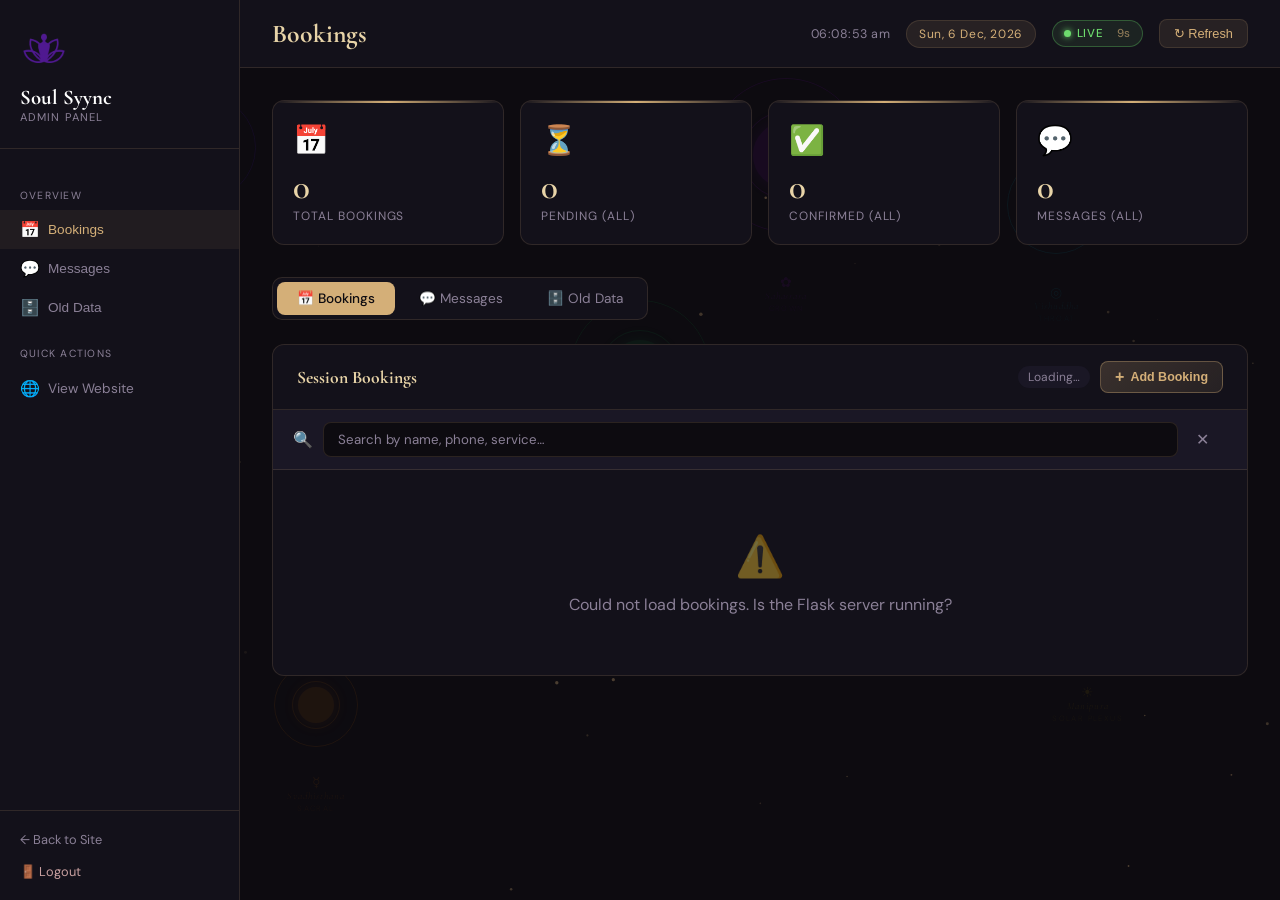
==== admin.html @ c66de0f2 "feat: Add manual booking entry for captured Razorpay payments not saved to DB" ====
<!DOCTYPE html>
<html lang="en">
<head>
<meta charset="UTF-8"/>
<meta name="viewport" content="width=device-width, initial-scale=1.0"/>
<title>Soul Syync · Admin Dashboard</title>
<link rel="preconnect" href="https://fonts.googleapis.com"/>
<link href="https://fonts.googleapis.com/css2?family=Cormorant+Garamond:ital,wght@0,300;0,600;1,400&family=DM+Sans:wght@300;400;500&display=swap" rel="stylesheet"/>
<style>
:root {
  --bg: #0d0b10;
  --surface: #13111a;
  --surface2: #1a1725;
  --border: rgba(212,175,120,0.15);
  --gold: #d4af78;
  --gold-light: #e8d4a8;
  --rose: #c9a0a0;
  --sage: #8faa9c;
  --text: #f0ece6;
  --text-muted: #8b8097;
  --pending: #e8c77a;
  --confirmed: #8faa9c;
  --cancelled: #c9a0a0;
  --radius: 12px;
  --font-display: 'Cormorant Garamond', serif;
  --font-body: 'DM Sans', sans-serif;
}
*{margin:0;padding:0;box-sizing:border-box}
body{background:var(--bg);color:var(--text);font-family:var(--font-body);min-height:100vh;display:flex}

/* Sidebar */
.sidebar{width:240px;background:var(--surface);border-right:1px solid var(--border);display:flex;flex-direction:column;flex-shrink:0}
.sidebar-logo{padding:24px 20px;border-bottom:1px solid var(--border)}
.sidebar-logo .logo-img{height:48px;width:auto;object-fit:contain}
.sidebar-logo h2{font-family:var(--font-display);font-size:1.3rem;color:#ffffff;margin-top:8px}
.sidebar-logo p{font-size:.7rem;color:var(--text-muted);letter-spacing:.1em;text-transform:uppercase}
.sidebar-nav{flex:1;padding:20px 0}
.nav-section{padding:8px 20px;font-size:.65rem;letter-spacing:.12em;text-transform:uppercase;color:var(--text-muted);margin-top:12px}
.nav-item{display:flex;align-items:center;gap:10px;padding:10px 20px;color:var(--text-muted);text-decoration:none;font-size:.85rem;transition:.2s;cursor:pointer;border:none;background:none;width:100%;text-align:left}
.nav-item:hover,.nav-item.active{color:var(--gold);background:rgba(212,175,120,.07)}
.nav-item .icon{width:18px;text-align:center;font-size:1rem}
.sidebar-footer{padding:20px;border-top:1px solid var(--border)}
.sidebar-footer a{color:var(--text-muted);text-decoration:none;font-size:.8rem;display:flex;align-items:center;gap:8px}
.sidebar-footer a:hover{color:var(--gold)}

/* Main */
.main{flex:1;display:flex;flex-direction:column;overflow:hidden}
.topbar{padding:18px 32px;border-bottom:1px solid var(--border);display:flex;align-items:center;justify-content:space-between;background:var(--surface)}
.topbar h1{font-family:var(--font-display);font-size:1.6rem;color:var(--gold-light)}
.topbar-meta{display:flex;align-items:center;gap:16px}
.topbar-badge{background:rgba(212,175,120,.1);border:1px solid var(--border);color:var(--gold);padding:5px 12px;border-radius:20px;font-size:.75rem;letter-spacing:.05em}
.refresh-btn{background:rgba(212,175,120,.1);border:1px solid var(--border);color:var(--gold);padding:6px 14px;border-radius:8px;cursor:pointer;font-size:.8rem;transition:.2s}
.refresh-btn:hover{background:rgba(212,175,120,.2)}

/* Live indicator */
.live-badge{display:inline-flex;align-items:center;gap:6px;background:rgba(143,255,143,0.08);border:1px solid rgba(100,220,100,0.3);color:#6ddb6d;padding:5px 11px;border-radius:20px;font-size:.72rem;letter-spacing:.06em;font-weight:500}
.live-dot{width:7px;height:7px;border-radius:50%;background:#6ddb6d;box-shadow:0 0 6px #6ddb6d;animation:livePulse 1.2s ease-in-out infinite}
@keyframes livePulse{0%,100%{opacity:1;transform:scale(1)}50%{opacity:0.4;transform:scale(0.7)}}
.live-clock{font-size:.78rem;color:var(--text-muted);font-variant-numeric:tabular-nums;letter-spacing:.04em}
.countdown-ring{font-size:.72rem;color:rgba(212,175,120,0.6);letter-spacing:.03em}

/* Tab badge */
.tab-badge{display:inline-flex;align-items:center;justify-content:center;min-width:18px;height:18px;border-radius:9px;background:#e05555;color:#fff;font-size:.62rem;font-weight:700;padding:0 5px;margin-left:5px;vertical-align:middle;line-height:1;animation:badgePop .25s ease}
@keyframes badgePop{0%{transform:scale(0)}100%{transform:scale(1)}}

/* Search bar */
.search-bar-wrap{padding:12px 20px;border-bottom:1px solid var(--border);display:flex;align-items:center;gap:10px;background:var(--surface2)}
.search-bar-wrap input{flex:1;background:var(--bg);border:1px solid var(--border);color:var(--text);padding:8px 14px;border-radius:8px;font-size:.83rem;font-family:var(--font-body);outline:none;transition:.2s}
.search-bar-wrap input:focus{border-color:rgba(212,175,120,.4);background:var(--surface)}
.search-bar-wrap input::placeholder{color:var(--text-muted)}
.search-bar-wrap .search-clear{background:none;border:none;color:var(--text-muted);cursor:pointer;font-size:1rem;padding:4px 8px;border-radius:6px;transition:.2s}
.search-bar-wrap .search-clear:hover{color:var(--gold)}
.search-count{font-size:.75rem;color:var(--text-muted);white-space:nowrap}

/* Update flash */
@keyframes rowFlash{0%{background:rgba(212,175,120,0.12)}100%{background:transparent}}
.row-new{animation:rowFlash 1.5s ease}

.content{flex:1;overflow-y:auto;padding:32px}

/* Stats */
.stats-row{display:grid;grid-template-columns:repeat(4,1fr);gap:16px;margin-bottom:32px}
.stat-card{background:var(--surface);border:1px solid var(--border);border-radius:var(--radius);padding:20px;position:relative;overflow:hidden}
.stat-card::before{content:'';position:absolute;top:0;left:0;right:0;height:2px;background:linear-gradient(90deg,transparent,var(--gold),transparent)}
.stat-icon{font-size:1.8rem;margin-bottom:10px}
.stat-val{font-family:var(--font-display);font-size:2.2rem;font-weight:600;color:var(--gold-light);line-height:1}
.stat-label{font-size:.75rem;color:var(--text-muted);margin-top:4px;text-transform:uppercase;letter-spacing:.08em}

/* Tabs */
.tab-row{display:flex;gap:4px;margin-bottom:24px;background:var(--surface);border-radius:10px;padding:4px;border:1px solid var(--border);width:fit-content}
.tab-btn{padding:8px 20px;border-radius:8px;border:none;background:none;color:var(--text-muted);cursor:pointer;font-size:.85rem;font-family:var(--font-body);transition:.2s}
.tab-btn.active{background:var(--gold);color:#0d0b10;font-weight:500}

/* Table */
.table-wrap{background:var(--surface);border:1px solid var(--border);border-radius:var(--radius);overflow:hidden}
.table-header{padding:16px 24px;border-bottom:1px solid var(--border);display:flex;align-items:center;justify-content:space-between}
.table-header h3{font-family:var(--font-display);font-size:1.1rem;color:var(--gold-light)}
.table-count{font-size:.75rem;color:var(--text-muted);background:var(--surface2);padding:3px 10px;border-radius:20px}
table{width:100%;border-collapse:collapse}
th{padding:12px 20px;text-align:left;font-size:.7rem;letter-spacing:.1em;text-transform:uppercase;color:var(--text-muted);background:var(--surface2);font-weight:400;border-bottom:1px solid var(--border)}
td{padding:14px 20px;font-size:.82rem;border-bottom:1px solid rgba(212,175,120,.06);vertical-align:middle}
tr:last-child td{border-bottom:none}
tr:hover td{background:rgba(212,175,120,.03)}
.status-badge{display:inline-flex;align-items:center;gap:5px;padding:3px 10px;border-radius:20px;font-size:.72rem;font-weight:500}
.status-badge.pending{background:rgba(232,199,122,.12);color:var(--pending);border:1px solid rgba(232,199,122,.2)}
.status-badge.confirmed{background:rgba(143,170,156,.12);color:var(--confirmed);border:1px solid rgba(143,170,156,.2)}
.status-badge.cancelled{background:rgba(201,160,160,.12);color:var(--cancelled);border:1px solid rgba(201,160,160,.2)}
.status-badge.rescheduled{background:rgba(130,100,255,.12);color:#a080ff;border:1px solid rgba(130,100,255,.25)}
.action-btns{display:flex;gap:6px}
.act-btn{padding:4px 10px;border-radius:6px;border:1px solid var(--border);background:none;color:var(--text-muted);font-size:.72rem;cursor:pointer;transition:.2s}
.act-btn:hover{color:var(--gold);border-color:var(--gold)}
.act-btn.danger:hover{color:var(--rose);border-color:var(--rose)}
.act-btn.confirm:hover{color:var(--sage);border-color:var(--sage)}
.empty-state{padding:60px;text-align:center;color:var(--text-muted)}
.empty-state .empty-icon{font-size:2.5rem;margin-bottom:12px;opacity:.4}
.loading{padding:40px;text-align:center;color:var(--text-muted);font-size:.85rem}
select.status-select{background:var(--surface2);border:1px solid var(--border);color:var(--text);padding:4px 8px;border-radius:6px;font-size:.75rem;cursor:pointer}
.toast-admin{position:fixed;bottom:24px;right:24px;background:var(--surface2);border:1px solid var(--gold);color:var(--gold);padding:12px 20px;border-radius:10px;font-size:.85rem;transform:translateY(60px);opacity:0;transition:.3s;z-index:9999}
.toast-admin.show{transform:translateY(0);opacity:1}
#particles-canvas { position: fixed; inset: 0; z-index: 0; pointer-events: none; opacity: 0.55; }
.sidebar, .main { position: relative; z-index: 1; }
/* Hide mobile nav on desktop */
.mobile-nav { display: none; }
@media(max-width:768px){
  body { flex-direction: column; }

  /* Hide sidebar on mobile */
  .sidebar { display: none; }

  /* Full width main content */
  .main { width: 100%; }

  /* Compact topbar */
  .topbar { padding: 12px 16px; }
  .topbar h1 { font-size: 1.2rem; }
  .topbar-badge { display: none; }

  /* Stats grid: 2 columns */
  .stats-row { grid-template-columns: 1fr 1fr; gap: 10px; margin-bottom: 20px; }
  .stat-card  { padding: 14px 12px; }
  .stat-val   { font-size: 1.5rem; }
  .stat-label { font-size: .65rem; }

  /* Content padding */
  .content { padding: 16px; padding-bottom: 80px; }

  /* Tab row: scrollable */
  .tab-row { overflow-x: auto; white-space: nowrap; gap: 8px; margin-bottom: 16px; padding-bottom: 4px; }
  .tab-btn  { padding: 8px 14px; font-size: .78rem; flex-shrink: 0; }

  /* Tables: horizontal scroll */
  .table-wrap { overflow-x: auto; border-radius: var(--radius); }
  table       { min-width: 600px; font-size: .72rem; }
  th, td      { padding: 8px 10px; }

  /* Table header */
  .table-header { flex-direction: column; align-items: flex-start; gap: 6px; padding: 12px 16px; }
  .table-count  { font-size: .7rem; }

  /* Smaller action buttons */
  .act-btn { padding: 3px 8px; font-size: .65rem; }

  /* Status badges */
  .status-badge { padding: 3px 8px; font-size: .65rem; }

  /* Bottom mobile nav bar */
  .mobile-nav {
    display: flex;
    position: fixed;
    bottom: 0; left: 0; right: 0;
    background: var(--surface);
    border-top: 1px solid var(--border);
    z-index: 1000;
    padding: 8px 0 env(safe-area-inset-bottom, 8px);
  }
  .mobile-nav-item {
    flex: 1; display: flex; flex-direction: column;
    align-items: center; gap: 3px;
    padding: 6px 4px;
    color: var(--text-muted);
    font-size: .6rem; letter-spacing: .05em;
    text-transform: uppercase;
    background: none; border: none;
    cursor: pointer; transition: .2s;
    text-decoration: none;
  }
  .mobile-nav-item .icon { font-size: 1.2rem; }
  .mobile-nav-item.active,
  .mobile-nav-item:hover { color: var(--gold); }

  /* Reduce chakra on mobile */
  .chakra-bg { opacity: 0.5; }
  .ck-1,.ck-2,.ck-3,.ck-4,.ck-5,.ck-6,.ck-7 { transform: scale(0.5); }
}

@media(max-width:400px){
  .stats-row { grid-template-columns: 1fr 1fr; }
  .topbar h1 { font-size: 1rem; }
}


/* ── Chakra Background Animation ── */
.chakra-bg { position:fixed; inset:0; pointer-events:none; z-index:0; overflow:hidden; }
.chakra {
  position: absolute;
  border-radius: 50%;
  display: flex; align-items: center; justify-content: center;
  animation: chakraFloat 18s ease-in-out infinite, chakraSpin 25s linear infinite;
  opacity: 0.07;
  filter: blur(0.5px);
}
.chakra::before, .chakra::after {
  content: '';
  position: absolute;
  border-radius: 50%;
  border: 1px solid currentColor;
  animation: chakraSpin 8s linear infinite reverse;
}
.chakra::before { inset: 15%; }
.chakra::after  { inset: 30%; animation-direction: normal; }
.chakra-inner {
  width: 30%; height: 30%;
  border-radius: 50%;
  background: currentColor;
  box-shadow: 0 0 20px currentColor;
  animation: chakraPulse 3s ease-in-out infinite;
}
/* 7 chakra positions & colors */
.ck-1{width:160px;height:160px;color:#ff3d3d;bottom:5%;left:5%;animation-delay:0s,0s}
.ck-2{width:120px;height:120px;color:#ff8c00;bottom:15%;left:20%;animation-delay:3s,2s}
.ck-3{width:180px;height:180px;color:#ffd700;bottom:25%;right:8%;animation-delay:6s,4s}
.ck-4{width:200px;height:200px;color:#00c853;top:30%;left:50%;transform:translateX(-50%);animation-delay:2s,6s}
.ck-5{width:140px;height:140px;color:#00bcd4;top:15%;right:12%;animation-delay:5s,3s}
.ck-6{width:150px;height:150px;color:#651fff;top:8%;left:10%;animation-delay:1s,8s}
.ck-7{width:220px;height:220px;color:#aa00ff;top:5%;right:30%;animation-delay:4s,1s}
/* Chakra Labels */
.ck-label {
  position: absolute; bottom: -48px; left: 50%;
  transform: translateX(-50%);
  display: flex; flex-direction: column; align-items: center; gap: 1px;
  animation: chakraSpin 25s linear infinite reverse;
  white-space: nowrap;
}
.ck-sym  { font-size:.9rem; color:currentColor; opacity:.9; line-height:1; }
.ck-name { font-family:'Cormorant Garamond',serif; font-size:.62rem; font-style:italic; letter-spacing:.1em; color:currentColor; opacity:.8; }
.ck-sub  { font-size:.48rem; letter-spacing:.18em; text-transform:uppercase; color:currentColor; opacity:.5; }
@keyframes chakraFloat {
  0%,100%{transform:translateY(0) scale(1)}
  33%{transform:translateY(-45px) scale(1.1)}
  66%{transform:translateY(25px) scale(0.95)}
}
@keyframes chakraSpin {
  from{transform:rotate(0deg)}
  to{transform:rotate(360deg)}
}
@keyframes chakraPulse {
  0%,100%{opacity:1;transform:scale(1)}
  50%{opacity:0.5;transform:scale(0.85)}
}
/* override transform for ck-4 since it uses translateX too */
.ck-4 { animation: chakraFloat4 18s ease-in-out infinite, chakraSpin 25s linear infinite; }
@keyframes chakraFloat4 {
  0%,100%{transform:translateX(-50%) translateY(0) scale(1)}
  33%{transform:translateX(-50%) translateY(-45px) scale(1.1)}
  66%{transform:translateX(-50%) translateY(25px) scale(0.95)}
}

</style>
</head>
<body>

<!-- Particle Background -->
<canvas id="particles-canvas"></canvas>

<!-- Chakra Background -->
<div class="chakra-bg">
  <div class="chakra ck-1">
    <div class="chakra-inner"></div>
    <div class="ck-label"><span class="ck-sym">☽</span><span class="ck-name">Muladhara</span><span class="ck-sub">Root</span></div>
  </div>
  <div class="chakra ck-2">
    <div class="chakra-inner"></div>
    <div class="ck-label"><span class="ck-sym">☿</span><span class="ck-name">Svadhisthana</span><span class="ck-sub">Sacral</span></div>
  </div>
  <div class="chakra ck-3">
    <div class="chakra-inner"></div>
    <div class="ck-label"><span class="ck-sym">☀</span><span class="ck-name">Manipura</span><span class="ck-sub">Solar Plexus</span></div>
  </div>
  <div class="chakra ck-4">
    <div class="chakra-inner"></div>
    <div class="ck-label"><span class="ck-sym">✦</span><span class="ck-name">Anahata</span><span class="ck-sub">Heart</span></div>
  </div>
  <div class="chakra ck-5">
    <div class="chakra-inner"></div>
    <div class="ck-label"><span class="ck-sym">◎</span><span class="ck-name">Vishuddha</span><span class="ck-sub">Throat</span></div>
  </div>
  <div class="chakra ck-6">
    <div class="chakra-inner"></div>
    <div class="ck-label"><span class="ck-sym">◉</span><span class="ck-name">Ajna</span><span class="ck-sub">Third Eye</span></div>
  </div>
  <div class="chakra ck-7">
    <div class="chakra-inner"></div>
    <div class="ck-label"><span class="ck-sym">✿</span><span class="ck-name">Sahasrara</span><span class="ck-sub">Crown</span></div>
  </div>
</div>

<!-- Sidebar -->
<aside class="sidebar">
  <div class="sidebar-logo">
    <img src="/logo.png.PNG" alt="Soul Syync Logo" class="logo-img">
    <h2>Soul Syync</h2>
    <p>Admin Panel</p>
  </div>
  <nav class="sidebar-nav">
    <div class="nav-section">Overview</div>
    <button class="nav-item active" onclick="showTab('bookings',this)">
      <span class="icon">📅</span><span>Bookings</span>
    </button>
    <button class="nav-item" onclick="showTab('contacts',this)">
      <span class="icon">💬</span><span>Messages</span>
    </button>
    <button class="nav-item" id="nav-olddata" onclick="showTab('olddata',this)">
      <span class="icon">🗄️</span><span>Old Data</span>
    </button>
    <div class="nav-section">Quick Actions</div>
    <a class="nav-item" href="/" target="_blank">
      <span class="icon">🌐</span><span>View Website</span>
    </a>
  </nav>
  <div class="sidebar-footer">
    <a href="/"><span>← Back to Site</span></a>
    <a href="/logout" style="margin-top:15px; color:var(--rose)"><span>🚪 Logout</span></a>
  </div>
</aside>

<!-- Main -->
<main class="main">
  <div class="topbar">
    <h1 id="pageTitle">Bookings</h1>
    <div class="topbar-meta">
      <span class="live-clock" id="liveClock"></span>
      <span class="topbar-badge" id="topbarDate"></span>
      <span class="live-badge" id="liveBadge"><span class="live-dot"></span> LIVE &nbsp;<span class="countdown-ring" id="countdownLabel">10s</span></span>
      <button class="refresh-btn" id="refreshBtn" onclick="manualRefresh()">↻ Refresh</button>
    </div>
  </div>
  <div class="content">
    <!-- Stats -->
    <div class="stats-row">
      <div class="stat-card">
        <div class="stat-icon">📅</div>
        <div class="stat-val" id="statBookings">–</div>
        <div class="stat-label">Total Bookings</div>
      </div>
      <div class="stat-card">
        <div class="stat-icon">⏳</div>
        <div class="stat-val" id="statPending">–</div>
        <div class="stat-label">Pending (All)</div>
      </div>
      <div class="stat-card">
        <div class="stat-icon">✅</div>
        <div class="stat-val" id="statConfirmed">–</div>
        <div class="stat-label">Confirmed (All)</div>
      </div>
      <div class="stat-card">
        <div class="stat-icon">💬</div>
        <div class="stat-val" id="statContacts">–</div>
        <div class="stat-label">Messages (All)</div>
      </div>
    </div>

    <!-- Tabs -->
    <div class="tab-row">
      <button class="tab-btn active" id="tab-bookings" onclick="showTab('bookings',null)">📅 Bookings<span id="badge-bookings" class="tab-badge" style="display:none"></span></button>
      <button class="tab-btn" id="tab-contacts" onclick="showTab('contacts',null)">💬 Messages<span id="badge-contacts" class="tab-badge" style="display:none"></span></button>
      <button class="tab-btn" id="tab-olddata" onclick="showTab('olddata',null)">🗄️ Old Data</button>
    </div>

    <!-- Bookings Table -->
    <div id="panel-bookings" class="table-wrap">
      <div class="table-header">
        <h3>Session Bookings</h3>
        <div style="display:flex;align-items:center;gap:10px">
          <span class="table-count" id="bookingCount">Loading…</span>
          <button onclick="openAddBookingModal()" style="display:flex;align-items:center;gap:6px;padding:6px 14px;border-radius:8px;border:none;background:linear-gradient(135deg,rgba(212,175,120,0.2),rgba(212,175,120,0.1));color:var(--gold);font-size:.78rem;font-weight:600;cursor:pointer;border:1px solid rgba(212,175,120,0.35);transition:.2s" title="Manually add a confirmed booking">
            <span style="font-size:1rem">+</span> Add Booking
          </button>
        </div>
      </div>
      <!-- Search bar -->
      <div class="search-bar-wrap">
        <span style="font-size:1rem">🔍</span>
        <input type="text" id="bookingSearch" placeholder="Search by name, phone, service…" oninput="filterBookings()">
        <button class="search-clear" onclick="clearSearch()" title="Clear search">✕</button>
        <span class="search-count" id="searchCount"></span>
      </div>
      <div id="bookingsBody"><div class="loading">Loading bookings…</div></div>
    </div>

    <!-- Contacts Table -->
    <div id="panel-contacts" style="display:none">
      <!-- Contact Inquiries Only -->
      <div class="table-wrap">
        <div class="table-header">
          <h3>💬 Contact Inquiries</h3>
          <span class="table-count" id="contactCount">Loading…</span>
        </div>
        <div id="contactsBody"><div class="loading">Loading messages…</div></div>
      </div>
    </div>

    <!-- Old Data Panel -->
    <div id="panel-olddata" style="display:none">

      <!-- Filter Bar -->
      <div style="background:var(--surface);border:1px solid var(--border);border-radius:var(--radius);padding:16px 20px;margin-bottom:20px;display:flex;align-items:center;gap:14px;flex-wrap:wrap">
        <span style="font-size:.8rem;color:var(--text-muted);letter-spacing:.08em;text-transform:uppercase">Filter by Date</span>
        <input type="date" id="oldDataDatePicker"
          style="background:var(--surface2);border:1px solid var(--border);color:var(--text);padding:7px 12px;border-radius:8px;font-size:.85rem;font-family:var(--font-body);outline:none;cursor:pointer"
          onchange="applyOldDataFilter()">
        <button id="btnDailyView" onclick="applyOldDataFilter()"
          style="padding:7px 16px;border-radius:8px;border:none;background:var(--gold);color:#0d0b10;font-size:.82rem;font-weight:600;cursor:pointer;transition:.2s">
          📅 Show Daily Data
        </button>
        <button id="btnShowAll" onclick="clearOldDataFilter()"
          style="padding:7px 16px;border-radius:8px;border:1px solid var(--border);background:none;color:var(--text-muted);font-size:.82rem;cursor:pointer;transition:.2s">
          🗄️ Show All
        </button>
        <span id="oldDataFilterLabel" style="margin-left:auto;font-size:.78rem;color:var(--gold);display:none"></span>
      </div>

      <div class="table-wrap" style="margin-bottom:24px">
        <div class="table-header">
          <h3>🗄️ Past Bookings</h3>
          <span class="table-count" id="oldBookingCount">–</span>
        </div>
        <div id="oldBookingsBody"><div class="loading">Loading past bookings…</div></div>
      </div>
      <div class="table-wrap">
        <div class="table-header">
          <h3>💬 Past Messages</h3>
          <span class="table-count" id="oldContactCount">–</span>
        </div>
        <div id="oldContactsBody"><div class="loading">Loading past messages…</div></div>
      </div>
    </div>
  </div>
</main>

<div class="toast-admin" id="toast"></div>

<!-- WhatsApp Notification Modal -->
<!-- Manual Add Booking Modal -->
<div id="addBookingModal" style="display:none;position:fixed;inset:0;z-index:9999;background:rgba(0,0,0,0.82);backdrop-filter:blur(10px);align-items:center;justify-content:center;padding:16px;overflow-y:auto">
  <div style="background:var(--surface);border:1px solid rgba(212,175,120,0.4);border-radius:16px;width:100%;max-width:560px;overflow:hidden;box-shadow:0 0 60px rgba(212,175,120,0.12);margin:auto">
    <!-- Header -->
    <div style="background:linear-gradient(135deg,rgba(212,175,120,0.15),rgba(212,175,120,0.05));border-bottom:1px solid rgba(212,175,120,0.2);padding:20px 24px;display:flex;align-items:center;justify-content:space-between">
      <div style="display:flex;align-items:center;gap:12px">
        <span style="font-size:1.6rem">📋</span>
        <div>
          <div style="color:var(--gold-light);font-weight:600;font-size:1rem;font-family:var(--font-display)">Manually Add Confirmed Booking</div>
          <div style="color:var(--text-muted);font-size:.74rem;margin-top:2px">Payment captured but booking not saved? Add it here.</div>
        </div>
      </div>
      <button onclick="closeAddBookingModal()" style="background:rgba(255,255,255,0.07);border:1px solid var(--border);color:var(--text-muted);width:32px;height:32px;border-radius:50%;cursor:pointer;font-size:1.1rem;display:flex;align-items:center;justify-content:center">&times;</button>
    </div>
    <!-- Body -->
    <div style="padding:24px;display:flex;flex-direction:column;gap:14px">
      <!-- Payment ID notice -->
      <div style="background:rgba(143,170,156,0.08);border:1px solid rgba(143,170,156,0.25);border-radius:10px;padding:12px 16px;display:flex;align-items:flex-start;gap:10px">
        <span style="font-size:1.1rem;margin-top:1px">💳</span>
        <div style="font-size:.78rem;color:var(--text-muted);line-height:1.6">
          Payment already captured on Razorpay? Fill in the details below and the booking will be saved as <strong style="color:#8faa9c">Confirmed</strong> with the payment ID.
        </div>
      </div>

      <div style="display:grid;grid-template-columns:1fr 1fr;gap:12px">
        <div>
          <label style="font-size:.7rem;color:var(--text-muted);letter-spacing:.07em;text-transform:uppercase;display:block;margin-bottom:5px">👤 Full Name *</label>
          <input id="ab_name" type="text" placeholder="Client name" style="width:100%;background:var(--surface2);border:1px solid var(--border);color:var(--text);padding:9px 12px;border-radius:8px;font-size:.84rem;font-family:var(--font-body);outline:none">
        </div>
        <div>
          <label style="font-size:.7rem;color:var(--text-muted);letter-spacing:.07em;text-transform:uppercase;display:block;margin-bottom:5px">📞 Phone *</label>
          <input id="ab_phone" type="tel" placeholder="10-digit number" style="width:100%;background:var(--surface2);border:1px solid var(--border);color:var(--text);padding:9px 12px;border-radius:8px;font-size:.84rem;font-family:var(--font-body);outline:none">
        </div>
      </div>

      <div>
        <label style="font-size:.7rem;color:var(--text-muted);letter-spacing:.07em;text-transform:uppercase;display:block;margin-bottom:5px">📧 Email *</label>
        <input id="ab_email" type="email" placeholder="client@email.com" style="width:100%;background:var(--surface2);border:1px solid var(--border);color:var(--text);padding:9px 12px;border-radius:8px;font-size:.84rem;font-family:var(--font-body);outline:none">
      </div>

      <div>
        <label style="font-size:.7rem;color:var(--text-muted);letter-spacing:.07em;text-transform:uppercase;display:block;margin-bottom:5px">🌿 Service *</label>
        <select id="ab_service" style="width:100%;background:var(--surface2);border:1px solid var(--border);color:var(--text);padding:9px 12px;border-radius:8px;font-size:.84rem;font-family:var(--font-body);outline:none;cursor:pointer">
          <option value="">Select service…</option>
          <option>Tarot Card Reading</option>
          <option>Reiki Healing</option>
          <option>Counselling Session</option>
          <option>Crystal Healing</option>
          <option>Angel Card Reading</option>
          <option>Chakra Balancing</option>
          <option>Past Life Regression</option>
          <option>Mediumship Reading</option>
          <option>Soul Realignment</option>
        </select>
      </div>

      <div style="display:grid;grid-template-columns:1fr 1fr;gap:12px">
        <div>
          <label style="font-size:.7rem;color:var(--text-muted);letter-spacing:.07em;text-transform:uppercase;display:block;margin-bottom:5px">🗓 Preferred Date *</label>
          <input id="ab_date" type="date" style="width:100%;background:var(--surface2);border:1px solid var(--border);color:var(--text);padding:9px 12px;border-radius:8px;font-size:.84rem;font-family:var(--font-body);outline:none;cursor:pointer">
        </div>
        <div>
          <label style="font-size:.7rem;color:var(--text-muted);letter-spacing:.07em;text-transform:uppercase;display:block;margin-bottom:5px">⏰ Preferred Time *</label>
          <input id="ab_time" type="time" style="width:100%;background:var(--surface2);border:1px solid var(--border);color:var(--text);padding:9px 12px;border-radius:8px;font-size:.84rem;font-family:var(--font-body);outline:none;cursor:pointer">
        </div>
      </div>

      <div style="display:grid;grid-template-columns:1fr 1fr;gap:12px">
        <div>
          <label style="font-size:.7rem;color:var(--text-muted);letter-spacing:.07em;text-transform:uppercase;display:block;margin-bottom:5px">💳 Razorpay Payment ID</label>
          <input id="ab_payment_id" type="text" placeholder="pay_XXXXXXXXXX (optional)" style="width:100%;background:var(--surface2);border:1px solid var(--border);color:var(--text);padding:9px 12px;border-radius:8px;font-size:.82rem;font-family:var(--font-body);outline:none;letter-spacing:.03em">
        </div>
        <div>
          <label style="font-size:.7rem;color:var(--text-muted);letter-spacing:.07em;text-transform:uppercase;display:block;margin-bottom:5px">📱 Session Mode</label>
          <select id="ab_mode" style="width:100%;background:var(--surface2);border:1px solid var(--border);color:var(--text);padding:9px 12px;border-radius:8px;font-size:.84rem;font-family:var(--font-body);outline:none;cursor:pointer">
            <option value="online">💻 Online</option>
            <option value="offline">📍 In-Person</option>
          </select>
        </div>
      </div>

      <div>
        <label style="font-size:.7rem;color:var(--text-muted);letter-spacing:.07em;text-transform:uppercase;display:block;margin-bottom:5px">🗒 Booking Date (when they booked)</label>
        <input id="ab_created_at" type="date" style="width:100%;background:var(--surface2);border:1px solid var(--border);color:var(--text);padding:9px 12px;border-radius:8px;font-size:.84rem;font-family:var(--font-body);outline:none;cursor:pointer">
        <p style="font-size:.7rem;color:var(--text-muted);margin-top:5px">Leave blank for today. Set to 2026-07-31 for July 31 booking.</p>
      </div>

      <!-- Error -->
      <div id="ab_error" style="display:none;background:rgba(201,160,160,0.1);border:1px solid rgba(201,160,160,0.3);border-radius:8px;padding:10px 14px;font-size:.8rem;color:var(--cancelled)"></div>

      <!-- Buttons -->
      <div style="display:flex;gap:10px;margin-top:4px">
        <button onclick="closeAddBookingModal()" style="flex:1;padding:11px;border-radius:8px;border:1px solid var(--border);background:none;color:var(--text-muted);cursor:pointer;font-size:.85rem">Cancel</button>
        <button onclick="submitAddBooking()" id="ab_submitBtn" style="flex:2;padding:11px;border-radius:8px;border:none;background:linear-gradient(135deg,var(--gold),#c49a50);color:#0d0b10;cursor:pointer;font-size:.9rem;font-weight:700;display:flex;align-items:center;justify-content:center;gap:8px">
          <span>💾</span> Save Confirmed Booking
        </button>
      </div>
    </div>
  </div>
</div>

<div id="waModal" style="display:none;position:fixed;inset:0;z-index:9998;background:rgba(0,0,0,0.78);backdrop-filter:blur(8px);align-items:center;justify-content:center;padding:16px;overflow-y:auto">
  <div style="background:var(--surface);border:1px solid rgba(37,211,102,0.35);border-radius:16px;width:100%;max-width:500px;overflow:hidden;box-shadow:0 0 60px rgba(37,211,102,0.15);margin:auto">
    <!-- Header -->
    <div style="background:linear-gradient(135deg,#128C7E,#25D366);padding:20px 24px;display:flex;align-items:center;justify-content:space-between">
      <div style="display:flex;align-items:center;gap:12px">
        <span style="font-size:1.6rem">📲</span>
        <div>
          <div id="waModalTitle" style="color:#fff;font-weight:600;font-size:1rem">Send WhatsApp Message</div>
          <div style="color:rgba(255,255,255,0.75);font-size:.75rem;margin-top:2px">User ke number par message bhejein</div>
        </div>
      </div>
      <button onclick="closeWAModal()" style="background:rgba(255,255,255,0.15);border:none;color:#fff;width:32px;height:32px;border-radius:50%;cursor:pointer;font-size:1.1rem;display:flex;align-items:center;justify-content:center">&times;</button>
    </div>
    <!-- Body -->
    <div style="padding:24px;display:flex;flex-direction:column;gap:16px">

      <!-- Phone -->
      <div>
        <label style="font-size:.72rem;color:var(--text-muted);letter-spacing:.08em;text-transform:uppercase;display:block;margin-bottom:6px">📞 Phone Number</label>
        <div style="display:flex;align-items:center;gap:8px">
          <span style="background:var(--surface2);border:1px solid var(--border);padding:9px 12px;border-radius:8px;color:var(--text-muted);font-size:.85rem">🇮🇳 +91</span>
          <input id="waPhone" type="tel" placeholder="Enter phone number" style="flex:1;background:var(--surface2);border:1px solid var(--border);color:var(--text);padding:9px 14px;border-radius:8px;font-size:.85rem;font-family:var(--font-body);outline:none">
        </div>
      </div>

      <!-- Suggest New Time (only for cancellations) -->
      <div id="waSuggestSection" style="background:rgba(212,175,120,0.06);border:1px solid rgba(212,175,120,0.2);border-radius:12px;padding:16px">
        <div style="display:flex;align-items:center;gap:8px;margin-bottom:12px">
          <span style="font-size:1rem">⏰</span>
          <span style="font-size:.8rem;color:var(--gold);font-weight:500">Naya Time Suggest Karein (Optional)</span>
        </div>
        <div style="display:grid;grid-template-columns:1fr 1fr;gap:10px">
          <div>
            <label style="font-size:.7rem;color:var(--text-muted);display:block;margin-bottom:5px">🗓️ Naya Date</label>
            <input id="waNewDate" type="date" onchange="updateWAMsg()" style="width:100%;background:var(--surface2);border:1px solid var(--border);color:var(--text);padding:8px 10px;border-radius:8px;font-size:.82rem;font-family:var(--font-body);outline:none;cursor:pointer">
          </div>
          <div>
            <label style="font-size:.7rem;color:var(--text-muted);display:block;margin-bottom:5px">⏱️ Naya Time</label>
            <input id="waNewTime" type="time" onchange="updateWAMsg()" style="width:100%;background:var(--surface2);border:1px solid var(--border);color:var(--text);padding:8px 10px;border-radius:8px;font-size:.82rem;font-family:var(--font-body);outline:none;cursor:pointer">
          </div>
        </div>
        <p style="font-size:.7rem;color:var(--text-muted);margin-top:8px;line-height:1.5">ℹ️ Date ya time bharo to message me automatically suggest ho jayega</p>
      </div>

      <!-- Message Preview -->
      <div>
        <label style="font-size:.72rem;color:var(--text-muted);letter-spacing:.08em;text-transform:uppercase;display:block;margin-bottom:6px">💬 WhatsApp Message</label>
        <textarea id="waMsg" rows="8" style="width:100%;background:var(--surface2);border:1px solid var(--border);color:var(--text);padding:12px 14px;border-radius:8px;font-size:.82rem;font-family:var(--font-body);resize:vertical;outline:none;line-height:1.6"></textarea>
      </div>

      <!-- Buttons -->
      <div style="display:flex;gap:10px">
        <button onclick="closeWAModal()" style="flex:1;padding:11px;border-radius:8px;border:1px solid var(--border);background:none;color:var(--text-muted);cursor:pointer;font-size:.85rem">Skip</button>
        <button onclick="sendWhatsApp()" style="flex:2;padding:11px;border-radius:8px;border:none;background:linear-gradient(135deg,#128C7E,#25D366);color:#fff;cursor:pointer;font-size:.9rem;font-weight:600;display:flex;align-items:center;justify-content:center;gap:8px">
          <span>💬</span> Send on WhatsApp
        </button>
      </div>
    </div>
  </div>
</div>

<script>
const API = '';

function showTab(tab, btn) {
  document.getElementById('panel-bookings').style.display = tab === 'bookings' ? 'block' : 'none';
  document.getElementById('panel-contacts').style.display  = tab === 'contacts'  ? 'block' : 'none';
  document.getElementById('panel-olddata').style.display   = tab === 'olddata'   ? 'block' : 'none';
  document.getElementById('tab-bookings').classList.toggle('active', tab === 'bookings');
  document.getElementById('tab-contacts').classList.toggle('active',  tab === 'contacts');
  document.getElementById('tab-olddata').classList.toggle('active',   tab === 'olddata');
  
  // Sync sidebar active state
  document.querySelectorAll('.sidebar-nav .nav-item').forEach(el => el.classList.remove('active'));
  const sideTarget = document.querySelector(`.sidebar-nav .nav-item[onclick*="'${tab}'"]`);
  if (sideTarget) sideTarget.classList.add('active');
  let title = 'Bookings';
  if (tab === 'contacts') title = 'Messages';
  if (tab === 'olddata')  title = 'Old Data';
  document.getElementById('pageTitle').textContent = title;
  if (tab === 'olddata') loadOldData();
}

function toast(msg) {
  const t = document.getElementById('toast');
  t.textContent = msg;
  t.classList.add('show');
  setTimeout(() => t.classList.remove('show'), 3000);
}

// ── Today filtering helpers ──────────────────────────────────────────────
let _allBookings = [];
let _allContacts = [];
function getTodayStr()     { return new Date().toLocaleDateString('en-CA'); }
function getYesterdayStr() {
  const d = new Date(); d.setDate(d.getDate() - 1);
  return d.toLocaleDateString('en-CA');
}
function isToday(dt)     { return !!dt && dt.startsWith(getTodayStr()); }
function isYesterday(dt) { return !!dt && dt.startsWith(getYesterdayStr()); }
function isRecent(dt)    { return isToday(dt) || isYesterday(dt); }

async function updateTodayStats() {
  // Use /api/stats for all-time real counts from DB
  try {
    const r = await fetch(`${API}/api/stats`);
    const s = await r.json();
    document.getElementById('statBookings').textContent  = s.bookings  ?? 0;
    document.getElementById('statPending').textContent   = s.pending   ?? 0;
    document.getElementById('statConfirmed').textContent = s.confirmed ?? 0;
    document.getElementById('statContacts').textContent  = s.contacts  ?? 0;
  } catch(e) {
    // Fallback: count from local cache
    document.getElementById('statBookings').textContent  = _allBookings.length;
    document.getElementById('statPending').textContent   = _allBookings.filter(b => b.status === 'pending').length;
    document.getElementById('statConfirmed').textContent = _allBookings.filter(b => b.status === 'confirmed').length;
    document.getElementById('statContacts').textContent  = _allContacts.length;
  }
}

async function loadBookings() {
  try {
    const r = await fetch(`${API}/api/bookings`);
    const d = await r.json();
    const rows = d.data || [];
    _allBookings = rows;
    // Show today + yesterday so no booking is ever missed
    const recentRows = rows.filter(b => isRecent(b.created_at));
    _renderedBookings = recentRows;
    const todayCount = rows.filter(b => isToday(b.created_at)).length;
    const yestCount  = rows.filter(b => isYesterday(b.created_at)).length;
    let countLabel = `${todayCount} today`;
    if (yestCount > 0) countLabel += `, ${yestCount} yesterday`;
    document.getElementById('bookingCount').textContent = countLabel;
    // Preserve search if active
    const q = (document.getElementById('bookingSearch')?.value || '').trim();
    if (q) { filterBookings(); } else { renderBookingTable(recentRows); }
  } catch(e) {
    document.getElementById('bookingsBody').innerHTML = '<div class="empty-state"><div class="empty-icon">⚠️</div><p>Could not load bookings. Is the Flask server running?</p></div>';
  }
}

function renderBookingTable(rows) {
  const body = document.getElementById('bookingsBody');
  if (!rows.length) {
    body.innerHTML = '<div class="empty-state"><div class="empty-icon">📅</div><p>No bookings found for today or yesterday — check <strong>Old Data</strong> for earlier entries</p></div>';
    return;
  }
  // Group by date: today vs yesterday
  const todayStr = getTodayStr();
  const yestStr  = getYesterdayStr();
  const grouped = {};
  rows.forEach(b => {
    const dayKey = (b.created_at || '').slice(0, 10);
    if (!grouped[dayKey]) grouped[dayKey] = [];
    grouped[dayKey].push(b);
  });
  const sortedDays = Object.keys(grouped).sort((a, b) => b.localeCompare(a));
  const dayLabel = d => {
    if (d === todayStr) return '📅 Today';
    if (d === yestStr)  return '🕐 Yesterday (' + new Date(d + 'T00:00:00').toLocaleDateString('en-IN', {day:'numeric',month:'short'}) + ')';
    return d;
  };
  const tableRows = rows => rows.map(b => `
    <tr id="row-${b.id}">
      <td style="color:var(--text-muted);font-size:.75rem">${b.id}</td>
      <td>
        <strong style="display:block;white-space:nowrap;overflow:hidden;text-overflow:ellipsis">${esc(b.name)}</strong>
        <small style="color:var(--text-muted);display:block;white-space:nowrap;overflow:hidden;text-overflow:ellipsis">${esc(b.email)}</small>
      </td>
      <td style="font-size:.8rem">${esc(b.service)}</td>
      <td style="font-size:.8rem">${esc(b.preferred_date)}<br/><small style="color:var(--text-muted)">${esc(b.preferred_time)}</small></td>
      <td style="font-size:.8rem;white-space:nowrap">${esc(b.phone)}</td>
      <td><span style="font-size:.72rem;padding:3px 7px;border-radius:10px;background:${b.session_mode==='offline'?'rgba(212,175,120,0.12)':'rgba(0,188,212,0.1)'};color:${b.session_mode==='offline'?'#d4af78':'#00bcd4'};border:1px solid ${b.session_mode==='offline'?'rgba(212,175,120,0.3)':'rgba(0,188,212,0.2)'}">${b.session_mode==='offline'?'📍 Off':'💻 On'}</span></td>
      <td>${b.payment_id
        ? `<span style="font-size:.72rem;padding:3px 8px;border-radius:10px;background:rgba(143,170,156,0.15);color:#8faa9c;border:1px solid rgba(143,170,156,0.3);display:inline-block">💳 Paid</span>`
        : '<span style="color:var(--text-muted);font-size:.75rem">— Unpaid</span>'}
      </td>
      <td><span class="status-badge ${b.status}" style="white-space:nowrap">${b.status === 'rescheduled' ? '📅 Rescheduled' : b.status === 'confirmed' ? '✓ Confirmed' : b.status === 'cancelled' ? '✕ Cancelled' : '⏳ Pending'}</span></td>
      <td>
        <div class="action-btns">
          <button class="act-btn confirm" onclick="confirmBookingAction(${b.id},'confirmed','${esc(b.phone)}','${esc(b.name)}','${esc(b.service)}','${esc(b.preferred_date)}','${esc(b.preferred_time)}','${esc(b.session_mode||'online')}')" title="Confirm">✓ Confirm</button>
          <button class="act-btn" onclick="confirmBookingAction(${b.id},'cancelled','${esc(b.phone)}','${esc(b.name)}','${esc(b.service)}','${esc(b.preferred_date)}','${esc(b.preferred_time)}','${esc(b.session_mode||'online')}')" title="Cancel">✕ Cancel</button>
          <button class="act-btn danger" onclick="deleteBooking(${b.id})" title="Delete">🗑</button>
        </div>
      </td>
    </tr>`).join('');

  body.innerHTML = sortedDays.map(day => `
    <div>
      <div style="display:flex;align-items:center;gap:10px;padding:8px 20px;background:var(--surface2);border-top:1px solid var(--border);border-bottom:1px solid var(--border)">
        <span style="font-family:var(--font-display);font-size:.95rem;color:var(--gold-light);font-weight:600">${dayLabel(day)}</span>
        <span style="margin-left:auto;background:rgba(212,175,120,0.12);border:1px solid rgba(212,175,120,0.25);color:var(--gold);padding:2px 9px;border-radius:20px;font-size:.7rem">${grouped[day].length} booking${grouped[day].length !== 1 ? 's' : ''}</span>
      </div>
      <table style="table-layout:fixed;width:100%">
        <thead><tr>
          <th style="width:40px">#</th>
          <th style="width:170px">Name</th>
          <th style="width:120px">Service</th>
          <th style="width:110px">Date &amp; Time</th>
          <th style="width:120px">Phone</th>
          <th style="width:70px">Mode</th>
          <th style="width:90px">Payment</th>
          <th style="width:110px">Status</th>
          <th style="width:150px">Actions</th>
        </tr></thead>
        <tbody>${tableRows(grouped[day])}</tbody>
      </table>
    </div>`).join('');
}

async function loadBookingMessages() {
  const body = document.getElementById('bookingMsgsBody');
  body.innerHTML = '<div class="loading">Loading…</div>';
  try {
    const r = await fetch(`${API}/api/bookings`);
    const d = await r.json();
    const rows = d.data || [];
    document.getElementById('bookingMsgCount').textContent = `${rows.length} records`;
    if (!rows.length) {
      body.innerHTML = '<div class="empty-state"><div class="empty-icon">📅</div><p>No bookings yet</p></div>';
      return;
    }
    body.innerHTML = `<table>
      <thead><tr>
        <th>#</th><th>Name</th><th>Service</th><th>Date & Time</th><th>Phone</th><th>Message</th><th>Status</th>
      </tr></thead>
      <tbody>${rows.map(b => `
        <tr>
          <td style="color:var(--text-muted)">${b.id}</td>
          <td><strong>${esc(b.name)}</strong><br/><small style="color:var(--text-muted)">${esc(b.email)}</small></td>
          <td>${esc(b.service)}</td>
          <td>${esc(b.preferred_date)}<br/><small style="color:var(--text-muted)">${esc(b.preferred_time)}</small></td>
          <td>${esc(b.phone)}</td>
          <td style="max-width:260px;white-space:pre-wrap;word-break:break-word;color:${b.message && b.message.trim() ? 'inherit' : 'var(--text-muted)'}">${b.message && b.message.trim() ? esc(b.message) : '—'}</td>
          <td><span class="status-badge ${b.status}">${b.status}</span></td>
        </tr>`).join('')}
      </tbody>
    </table>`;
  } catch(e) {
    body.innerHTML = '<div class="empty-state"><div class="empty-icon">⚠️</div><p>Could not load booking messages.</p></div>';
  }
}

async function loadContacts() {
  const body = document.getElementById('contactsBody');
  body.innerHTML = '<div class="loading">Loading…</div>';
  try {
    const r = await fetch(`${API}/api/contacts`);
    const d = await r.json();
    const rows = d.data || [];
    _allContacts = rows;
    const todayRows = rows.filter(c => isToday(c.created_at));
    document.getElementById('contactCount').textContent = `${todayRows.length} today`;
    if (!todayRows.length) {
      body.innerHTML = '<div class="empty-state"><div class="empty-icon">💬</div><p>No messages today — check <strong>Old Data</strong> for previous entries</p></div>';
      return;
    }
    body.innerHTML = `<table>
      <thead><tr>
        <th>#</th><th>Name</th><th>Email</th><th>Phone</th><th>Message</th><th>Received</th><th>Action</th>
      </tr></thead>
      <tbody>${todayRows.map(c => `
        <tr>
          <td style="color:var(--text-muted)">${c.id}</td>
          <td><strong>${esc(c.name)}</strong></td>
          <td><a href="mailto:${esc(c.email)}" style="color:var(--gold)">${esc(c.email)}</a></td>
          <td>${esc(c.phone||'—')}</td>
          <td style="max-width:260px;white-space:pre-wrap;word-break:break-word">${esc(c.message)}</td>
          <td style="color:var(--text-muted);white-space:nowrap">${esc(c.created_at||'')}</td>
          <td>
            ${c.phone && c.phone.trim() ? `<button class="act-btn" style="background:rgba(37,211,102,0.1);border-color:rgba(37,211,102,0.3);color:#25d366;white-space:nowrap" onclick="sendFeedbackThankYou('${esc(c.phone)}','${esc(c.name)}')">💬 Thank You</button>` : '<span style="color:var(--text-muted);font-size:.75rem">No phone</span>'}
          </td>
        </tr>`).join('')}
      </tbody>
    </table>`;
  } catch(e) {
    body.innerHTML = '<div class="empty-state"><div class="empty-icon">⚠️</div><p>Could not load messages. Is the Flask server running?</p></div>';
  }
}

async function loadOldData(filterDate) {
  const bookBody = document.getElementById('oldBookingsBody');
  const contBody = document.getElementById('oldContactsBody');
  if (!bookBody || !contBody) return;
  bookBody.innerHTML = '<div class="loading">Loading past bookings…</div>';
  contBody.innerHTML = '<div class="loading">Loading past messages…</div>';

  // Update filter label
  const label = document.getElementById('oldDataFilterLabel');
  if (filterDate) {
    const dt = new Date(filterDate + 'T00:00:00');
    const niceName = dt.toLocaleDateString('en-IN', { weekday: 'long', day: 'numeric', month: 'long', year: 'numeric' });
    label.textContent = 'Showing: ' + niceName;
    label.style.display = 'inline';
  } else {
    label.style.display = 'none';
  }

  // ── Past Bookings ──────────────────────────────────────────────────────────
  try {
    const rb = await fetch(`${API}/api/bookings`);
    const db = await rb.json();
    const oldBAll = (db.data || []).filter(b => !isToday(b.created_at));
    const oldB = filterDate ? oldBAll.filter(b => (b.created_at || '').startsWith(filterDate)) : oldBAll;
    document.getElementById('oldBookingCount').textContent = `${oldB.length} record${oldB.length !== 1 ? 's' : ''}`;
    if (!oldB.length) {
      bookBody.innerHTML = filterDate
        ? '<div class="empty-state"><div class="empty-icon">📅</div><p>No bookings found for this date</p></div>'
        : '<div class="empty-state"><div class="empty-icon">🗄️</div><p>No past bookings yet</p></div>';
    } else if (filterDate) {
      // Single-day view: flat table, no date grouping header
      bookBody.innerHTML = `<table style="table-layout:fixed;width:100%">
        <thead><tr>
          <th style="width:40px">#</th>
          <th style="width:150px">Name</th>
          <th style="width:120px">Service</th>
          <th style="width:105px">Date &amp; Time</th>
          <th style="width:115px">Phone</th>
          <th style="width:70px">Mode</th>
          <th style="width:85px">Payment</th>
          <th style="width:95px">Status</th>
          <th style="width:105px">Received</th>
        </tr></thead>
        <tbody>${oldB.map(b => `
          <tr>
            <td style="color:var(--text-muted);font-size:.75rem">${b.id}</td>
            <td><strong style="display:block;white-space:nowrap;overflow:hidden;text-overflow:ellipsis">${esc(b.name)}</strong><small style="color:var(--text-muted);display:block;white-space:nowrap;overflow:hidden;text-overflow:ellipsis">${esc(b.email)}</small></td>
            <td style="font-size:.8rem">${esc(b.service)}</td>
            <td style="font-size:.8rem">${esc(b.preferred_date)}<br/><small style="color:var(--text-muted)">${esc(b.preferred_time)}</small></td>
            <td style="font-size:.8rem;white-space:nowrap">${esc(b.phone)}</td>
            <td><span style="font-size:.72rem;padding:3px 7px;border-radius:10px;background:${b.session_mode==='offline'?'rgba(212,175,120,0.12)':'rgba(0,188,212,0.1)'};color:${b.session_mode==='offline'?'#d4af78':'#00bcd4'};border:1px solid ${b.session_mode==='offline'?'rgba(212,175,120,0.3)':'rgba(0,188,212,0.2)'}">${b.session_mode==='offline'?'📍 Off':'💻 On'}</span></td>
            <td>${b.payment_id ? '<span style="font-size:.72rem;padding:3px 8px;border-radius:10px;background:rgba(143,170,156,0.15);color:#8faa9c;border:1px solid rgba(143,170,156,0.3)">💳 Paid</span>' : '<span style="color:var(--text-muted);font-size:.75rem">— Unpaid</span>'}</td>
            <td><span class="status-badge ${b.status}" style="white-space:nowrap">${b.status==='rescheduled'?'📅 Rescheduled':b.status==='confirmed'?'✓ Confirmed':b.status==='cancelled'?'✕ Cancelled':'⏳ Pending'}</span></td>
            <td style="color:var(--text-muted);font-size:.75rem;white-space:nowrap">${esc(b.created_at||'')}</td>
          </tr>`).join('')}
        </tbody></table>`;
    } else {
      // Group by created_at date (YYYY-MM-DD), sorted newest first
      const byDate = {};
      oldB.forEach(b => {
        const day = (b.created_at || 'Unknown').slice(0, 10);
        if (!byDate[day]) byDate[day] = [];
        byDate[day].push(b);
      });
      const sortedDays = Object.keys(byDate).sort((a, b) => b.localeCompare(a));

      const formatDay = d => {
        if (d === 'Unknown') return 'Unknown Date';
        const dt = new Date(d + 'T00:00:00');
        return dt.toLocaleDateString('en-IN', { weekday: 'long', day: 'numeric', month: 'long', year: 'numeric' });
      };

      bookBody.innerHTML = sortedDays.map(day => `
        <div style="margin-bottom:20px">
          <div style="display:flex;align-items:center;gap:12px;padding:10px 20px;background:var(--surface2);border-top:1px solid var(--border);border-bottom:1px solid var(--border)">
            <span style="font-size:1rem">📅</span>
            <span style="font-family:var(--font-display);font-size:1rem;color:var(--gold-light);font-weight:600">${formatDay(day)}</span>
            <span style="margin-left:auto;background:rgba(212,175,120,0.15);border:1px solid rgba(212,175,120,0.3);color:var(--gold);padding:2px 10px;border-radius:20px;font-size:.72rem;letter-spacing:.05em">${byDate[day].length} booking${byDate[day].length !== 1 ? 's' : ''}</span>
          </div>
          <table style="table-layout:fixed;width:100%">
            <thead><tr>
              <th style="width:40px">#</th>
              <th style="width:150px">Name</th>
              <th style="width:120px">Service</th>
              <th style="width:105px">Date &amp; Time</th>
              <th style="width:115px">Phone</th>
              <th style="width:70px">Mode</th>
              <th style="width:85px">Payment</th>
              <th style="width:95px">Status</th>
              <th style="width:105px">Received</th>
            </tr></thead>
            <tbody>${byDate[day].map(b => `
              <tr>
                <td style="color:var(--text-muted);font-size:.75rem">${b.id}</td>
                <td><strong style="display:block;white-space:nowrap;overflow:hidden;text-overflow:ellipsis">${esc(b.name)}</strong><small style="color:var(--text-muted);display:block;white-space:nowrap;overflow:hidden;text-overflow:ellipsis">${esc(b.email)}</small></td>
                <td style="font-size:.8rem">${esc(b.service)}</td>
                <td style="font-size:.8rem">${esc(b.preferred_date)}<br/><small style="color:var(--text-muted)">${esc(b.preferred_time)}</small></td>
                <td style="font-size:.8rem;white-space:nowrap">${esc(b.phone)}</td>
                <td><span style="font-size:.72rem;padding:3px 7px;border-radius:10px;background:${b.session_mode==='offline'?'rgba(212,175,120,0.12)':'rgba(0,188,212,0.1)'};color:${b.session_mode==='offline'?'#d4af78':'#00bcd4'};border:1px solid ${b.session_mode==='offline'?'rgba(212,175,120,0.3)':'rgba(0,188,212,0.2)'}">${b.session_mode==='offline'?'📍 Off':'💻 On'}</span></td>
                <td>${b.payment_id ? '<span style="font-size:.72rem;padding:3px 8px;border-radius:10px;background:rgba(143,170,156,0.15);color:#8faa9c;border:1px solid rgba(143,170,156,0.3)">💳 Paid</span>' : '<span style="color:var(--text-muted);font-size:.75rem">— Unpaid</span>'}</td>
                <td><span class="status-badge ${b.status}" style="white-space:nowrap">${b.status==='rescheduled'?'📅 Rescheduled':b.status==='confirmed'?'✓ Confirmed':b.status==='cancelled'?'✕ Cancelled':'⏳ Pending'}</span></td>
                <td style="color:var(--text-muted);font-size:.75rem;white-space:nowrap">${esc(b.created_at||'')}</td>
              </tr>`).join('')}
            </tbody>
          </table>
        </div>`).join('');
    }
  } catch(e) {
    bookBody.innerHTML = '<div class="empty-state"><div class="empty-icon">⚠️</div><p>Could not load past bookings.</p></div>';
  }

  // ── Past Contacts ──────────────────────────────────────────────────────────
  try {
    const rc = await fetch(`${API}/api/contacts`);
    const dc = await rc.json();
    const oldCAll = (dc.data || []).filter(c => !isToday(c.created_at));
    const oldC = filterDate ? oldCAll.filter(c => (c.created_at || '').startsWith(filterDate)) : oldCAll;
    document.getElementById('oldContactCount').textContent = `${oldC.length} record${oldC.length !== 1 ? 's' : ''}`;
    if (!oldC.length) {
      contBody.innerHTML = filterDate
        ? '<div class="empty-state"><div class="empty-icon">💬</div><p>No messages found for this date</p></div>'
        : '<div class="empty-state"><div class="empty-icon">💬</div><p>No past messages yet</p></div>';
    } else if (filterDate) {
      // Single-day flat table
      contBody.innerHTML = `<table>
        <thead><tr>
          <th>#</th><th>Name</th><th>Email</th><th>Phone</th><th>Message</th><th>Received</th>
        </tr></thead>
        <tbody>${oldC.map(c => `
          <tr>
            <td style="color:var(--text-muted)">${c.id}</td>
            <td><strong>${esc(c.name)}</strong></td>
            <td><a href="mailto:${esc(c.email)}" style="color:var(--gold)">${esc(c.email)}</a></td>
            <td>${esc(c.phone||'—')}</td>
            <td style="max-width:260px;white-space:pre-wrap;word-break:break-word">${esc(c.message)}</td>
            <td style="color:var(--text-muted);white-space:nowrap">${esc(c.created_at||'')}</td>
          </tr>`).join('')}
        </tbody></table>`;
    } else {
      // Group by date, sorted newest first
      const byDateC = {};
      oldC.forEach(c => {
        const day = (c.created_at || 'Unknown').slice(0, 10);
        if (!byDateC[day]) byDateC[day] = [];
        byDateC[day].push(c);
      });
      const sortedDaysC = Object.keys(byDateC).sort((a, b) => b.localeCompare(a));

      const formatDayC = d => {
        if (d === 'Unknown') return 'Unknown Date';
        const dt = new Date(d + 'T00:00:00');
        return dt.toLocaleDateString('en-IN', { weekday: 'long', day: 'numeric', month: 'long', year: 'numeric' });
      };

      contBody.innerHTML = sortedDaysC.map(day => `
        <div style="margin-bottom:20px">
          <div style="display:flex;align-items:center;gap:12px;padding:10px 20px;background:var(--surface2);border-top:1px solid var(--border);border-bottom:1px solid var(--border)">
            <span style="font-size:1rem">💬</span>
            <span style="font-family:var(--font-display);font-size:1rem;color:var(--gold-light);font-weight:600">${formatDayC(day)}</span>
            <span style="margin-left:auto;background:rgba(212,175,120,0.15);border:1px solid rgba(212,175,120,0.3);color:var(--gold);padding:2px 10px;border-radius:20px;font-size:.72rem;letter-spacing:.05em">${byDateC[day].length} message${byDateC[day].length !== 1 ? 's' : ''}</span>
          </div>
          <table>
            <thead><tr>
              <th>#</th><th>Name</th><th>Email</th><th>Phone</th><th>Message</th><th>Received</th>
            </tr></thead>
            <tbody>${byDateC[day].map(c => `
              <tr>
                <td style="color:var(--text-muted)">${c.id}</td>
                <td><strong>${esc(c.name)}</strong></td>
                <td><a href="mailto:${esc(c.email)}" style="color:var(--gold)">${esc(c.email)}</a></td>
                <td>${esc(c.phone||'—')}</td>
                <td style="max-width:260px;white-space:pre-wrap;word-break:break-word">${esc(c.message)}</td>
                <td style="color:var(--text-muted);white-space:nowrap">${esc(c.created_at||'')}</td>
              </tr>`).join('')}
            </tbody>
          </table>
        </div>`).join('');
    }
  } catch(e) {
    contBody.innerHTML = '<div class="empty-state"><div class="empty-icon">⚠️</div><p>Could not load past messages.</p></div>';
  }
}

async function updateBooking(id, status) {
  try {
    const r = await fetch(`${API}/api/bookings/${id}`, {
      method: 'PATCH',
      headers: {'Content-Type':'application/json'},
      body: JSON.stringify({status})
    });
    const d = await r.json();
    if (d.success) { toast(`Booking ${status} ✓`); loadAll(); }
    else toast('Update failed');
  } catch(e) { toast('Error updating'); }
}

// WhatsApp Notification Flow
function confirmBookingAction(id, status, phone, name, service, date, time, sessionMode) {
  fetch(`${API}/api/bookings/${id}`, {
    method: 'PATCH',
    headers: {'Content-Type':'application/json'},
    body: JSON.stringify({status})
  }).then(r => r.json()).then(d => {
    if (!d.success) { toast('Update failed'); return; }
    toast(`Booking ${status} ✓`);
    loadAll();
    showWAModal(phone, name, service, date, time, status, sessionMode, id);
  }).catch(() => toast('Error updating'));
}

// Store modal context globally
let _waContext = {};

function showWAModal(phone, name, service, date, time, status, sessionMode, bookingId) {
  const isCancelled = status === 'cancelled';
  const cross  = '\u274C'; // ❌
  const check  = '\u2705'; // ✅
  const emoji  = isCancelled ? cross : check;

  _waContext = { name, service, date, time, status, isCancelled, sessionMode, bookingId };

  document.getElementById('waSuggestSection').style.display = isCancelled ? 'block' : 'none';
  document.getElementById('waNewDate').value = '';
  document.getElementById('waNewTime').value = '';

  document.getElementById('waModal').style.display = 'flex';
  document.getElementById('waModalTitle').textContent = isCancelled ? `${emoji} Cancellation Notice` : `${emoji} Booking Confirmed`;
  document.getElementById('waPhone').value = phone;

  buildWAMsg();
}

function buildWAMsg() {
  const { name, service, date, time, isCancelled, sessionMode } = _waContext;
  const newDate = document.getElementById('waNewDate').value;
  const newTime = document.getElementById('waNewTime').value;

  // Format new date nicely if provided
  let newDateStr = '';
  if (newDate) {
    const d = new Date(newDate);
    newDateStr = d.toLocaleDateString('en-IN', { weekday:'long', day:'numeric', month:'long', year:'numeric' });
  }
  let newTimeStr = '';
  if (newTime) {
    const [h, m] = newTime.split(':');
    const hr = parseInt(h);
    newTimeStr = `${hr > 12 ? hr-12 : hr || 12}:${m} ${hr >= 12 ? 'PM' : 'AM'}`;
  }

  // Emoji using explicit UTF-16 surrogate pairs (pure ASCII in source, safe from encoding corruption)
  const pray    = '\uD83D\uDE4F'; // 🙏
  const cal     = '\uD83D\uDCC5'; // 📅
  const caldate = '\uD83D\uDDD3'; // 🗓
  const clock   = '\u23F0';       // ⏰
  const sparkle = '\u2728';       // ✨
  const flower  = '\uD83C\uDF38'; // 🌸
  const pin     = '\uD83D\uDCCD'; // 📍

  let msg = '';
  if (isCancelled) {
    if (newDate || newTime) {
      // Cancellation WITH new time suggestion
      msg = `Namaste ${name} ji ${pray}\n\nAapki Soul Syync booking *cancel* kar di gayi hai.\n${cal} Service: ${service}\n${caldate} Date: ${date}\n${clock} Time: ${time || 'N/A'}\n\n${sparkle} *Humne aapke liye ek naya slot suggest kiya hai:*\n${newDateStr ? caldate+' Naya Date: ' + newDateStr + '\n' : ''}${newTimeStr ? clock+' Naya Time: ' + newTimeStr + '\n' : ''}\nAgar ye slot aapko theek lage to reply karein, hum confirm kar denge. ${pray}\n\nDhanyawad! ${flower} *Soul Syync*`;
    } else {
      // Plain cancellation
      msg = `Namaste ${name} ji ${pray}\n\nAapki Soul Syync booking *cancel* kar di gayi hai.\n${cal} Service: ${service}\n${caldate} Date: ${date}\n${clock} Time: ${time || 'N/A'}\n\nKoi sawaal ho to humse sampark karein.\nDhanyawad! ${flower} *Soul Syync*`;
    }
  } else {
    if (sessionMode === 'offline') {
      msg = `Namaste ${name} ji ${pray}\n\nAapki Soul Syync *In-Person* booking *confirm* ho gayi hai! ${sparkle}\n${cal} Service: ${service}\n${caldate} Date: ${date}\n${clock} Time: ${time || 'N/A'}\n\n${pin} *Location:*\nJayshree Dixit - Soul Syync\nVadodara, Gujarat, India\n(Exact address will be shared by the counsellor)\n\nHum aapka intezaar karenge. ${pray}\nDhanyawad! ${flower} *Soul Syync*`;
    } else {
      msg = `Namaste ${name} ji ${pray}\n\nAapki Soul Syync booking *confirm* ho gayi hai! ${sparkle}\n${cal} Service: ${service}\n${caldate} Date: ${date}\n${clock} Time: ${time || 'N/A'}\n\nHum aapka intezaar karenge. ${pray}\nDhanyawad! ${flower} *Soul Syync*`;
    }
  }
  document.getElementById('waMsg').value = msg;
}

function updateWAMsg() {
  buildWAMsg();
}

function sendWhatsApp() {
  let phone = document.getElementById('waPhone').value.trim();
  const msg  = document.getElementById('waMsg').value.trim();
  if (!phone || !msg) { toast('Phone ya message empty hai!'); return; }
  // Clean phone: remove spaces, dashes, +
  phone = phone.replace(/[\s\-\(\)]/g, '');
  if (!phone.startsWith('+')) {
    if (phone.length === 10) phone = '91' + phone;
    else phone = phone.replace(/^0/, '91');
  } else {
    phone = phone.replace('+', '');
  }
  const url = `https://wa.me/${phone}?text=${encodeURIComponent(msg)}`;
  window.open(url, '_blank');

  // If cancelled with new date/time → upgrade status to 'rescheduled'
  if (_waContext.isCancelled && _waContext.bookingId) {
    const newDate = document.getElementById('waNewDate').value;
    const newTime = document.getElementById('waNewTime').value;
    if (newDate || newTime) {
      fetch(`${API}/api/bookings/${_waContext.bookingId}`, {
        method: 'PATCH',
        headers: {'Content-Type':'application/json'},
        body: JSON.stringify({status: 'rescheduled'})
      }).then(() => { loadAll(); });
    }
  }

  closeWAModal();
}

function closeWAModal() {
  document.getElementById('waModal').style.display = 'none';
}

// ── Manual Add Booking Modal ──────────────────────────────────────────────
function openAddBookingModal() {
  // Clear form
  ['ab_name','ab_phone','ab_email','ab_payment_id'].forEach(id => {
    const el = document.getElementById(id); if (el) el.value = '';
  });
  document.getElementById('ab_service').value = '';
  document.getElementById('ab_mode').value = 'online';
  document.getElementById('ab_date').value = '';
  document.getElementById('ab_time').value = '';
  document.getElementById('ab_created_at').value = '';
  document.getElementById('ab_error').style.display = 'none';
  document.getElementById('addBookingModal').style.display = 'flex';
}

function closeAddBookingModal() {
  document.getElementById('addBookingModal').style.display = 'none';
}

async function submitAddBooking() {
  const errEl  = document.getElementById('ab_error');
  const btnEl  = document.getElementById('ab_submitBtn');
  errEl.style.display = 'none';

  const name       = document.getElementById('ab_name').value.trim();
  const phone      = document.getElementById('ab_phone').value.trim();
  const email      = document.getElementById('ab_email').value.trim();
  const service    = document.getElementById('ab_service').value;
  const date       = document.getElementById('ab_date').value;
  const time       = document.getElementById('ab_time').value;
  const payment_id = document.getElementById('ab_payment_id').value.trim();
  const mode       = document.getElementById('ab_mode').value;
  const created_at = document.getElementById('ab_created_at').value;

  if (!name || !phone || !email || !service || !date || !time) {
    errEl.textContent = 'Please fill in all required fields (*)';
    errEl.style.display = 'block';
    return;
  }

  btnEl.textContent = 'Saving…';
  btnEl.disabled = true;

  try {
    const body = { name, phone, email, service, date, time, payment_id, session_mode: mode };
    if (created_at) body.created_at = created_at;
    const r = await fetch(`${API}/api/admin/add-booking`, {
      method: 'POST',
      headers: { 'Content-Type': 'application/json' },
      body: JSON.stringify(body)
    });
    const d = await r.json();
    if (d.success) {
      closeAddBookingModal();
      toast('Booking saved successfully! ✓');
      loadAll();
    } else {
      errEl.textContent = d.message || 'Failed to save booking';
      errEl.style.display = 'block';
    }
  } catch(e) {
    errEl.textContent = 'Network error. Check if server is running.';
    errEl.style.display = 'block';
  } finally {
    btnEl.innerHTML = '<span>💾</span> Save Confirmed Booking';
    btnEl.disabled = false;
  }
}

async function deleteBooking(id) {
  if (!confirm('Delete this booking?')) return;
  try {
    const r = await fetch(`${API}/api/bookings/${id}`, {method:'DELETE'});
    const d = await r.json();
    if (d.success) { toast('Booking deleted'); loadAll(); }
    else toast('Delete failed');
  } catch(e) { toast('Error deleting'); }
}

function sendFeedbackThankYou(phone, name) {
  // Clean phone number
  let p = phone.replace(/[\s\-\(\)]/g, '');
  if (!p.startsWith('+')) {
    if (p.length === 10) p = '91' + p;
    else p = p.replace(/^0/, '91');
  } else {
    p = p.replace('+', '');
  }

  const pray    = '\uD83D\uDE4F'; // 🙏
  const sparkle = '\u2728';       // ✨
  const flower  = '\uD83C\uDF38'; // 🌸
  const heart   = '\uD83D\uDC9C'; // 💜
  const star    = '\u2B50';       // ⭐

  const msg = `Dear ${name}, ${pray}\n\nThank you so much for sharing your feedback with us! ${sparkle}\n\nYour thoughts and words truly mean a lot to us. ${heart} They inspire us to keep growing and serve you even better on your healing journey.\n\nWe will get back to you shortly. ${star}\n\nWith gratitude & love, ${flower}\n*Jayshree Dixit*\n*Soul Syync — Healing & Wellness*`;

  const url = `https://wa.me/${p}?text=${encodeURIComponent(msg)}`;
  window.open(url, '_blank');
}

function esc(s) {
  if (s == null) return '';
  return String(s).replace(/&/g,'&amp;').replace(/</g,'&lt;').replace(/>/g,'&gt;').replace(/"/g,'&quot;');
}

function applyOldDataFilter() {
  const date = document.getElementById('oldDataDatePicker').value;
  if (!date) { alert('Please select a date first.'); return; }
  loadOldData(date);
}

function clearOldDataFilter() {
  document.getElementById('oldDataDatePicker').value = '';
  loadOldData();
}

async function loadAll() {
  await Promise.all([loadBookings(), loadContacts()]);
  updateTodayStats();
  updateTabBadges();
}

// Particle Background Animation
(function () {
  const canvas = document.getElementById('particles-canvas');
  if (!canvas) return;
  const ctx = canvas.getContext('2d');
  let W, H, particles = [];

  function resize() {
    W = canvas.width  = window.innerWidth;
    H = canvas.height = window.innerHeight;
  }

  function Particle() {
    this.x  = Math.random() * W;
    this.y  = Math.random() * H;
    this.r  = Math.random() * 1.5 + 0.3;
    this.vx = (Math.random() - 0.5) * 0.22;
    this.vy = (Math.random() - 0.5) * 0.22;
    this.alpha = Math.random() * 0.5 + 0.1;
  }

  function init() {
    particles = [];
    const count = Math.floor((W * H) / 14000);
    for (let i = 0; i < count; i++) particles.push(new Particle());
  }

  function loop() {
    ctx.clearRect(0, 0, W, H);
    // var(--gold) is #d4af78 -> 212, 175, 120
    const col = '212,175,120';
    particles.forEach(p => {
      p.x += p.vx; p.y += p.vy;
      if (p.x < 0) p.x = W;
      if (p.x > W) p.x = 0;
      if (p.y < 0) p.y = H;
      if (p.y > H) p.y = 0;
      ctx.beginPath();
      ctx.arc(p.x, p.y, p.r, 0, Math.PI * 2);
      ctx.fillStyle = `rgba(${col},${p.alpha})`;
      ctx.fill();
    });
    requestAnimationFrame(loop);
  }

  resize(); init(); loop();
  window.addEventListener('resize', () => { resize(); init(); });
})();

// ── Live Clock & Date ─────────────────────────────────────────────────────
let _currentDateStr = new Date().toLocaleDateString('en-CA'); // YYYY-MM-DD

function updateClock() {
  const now = new Date();
  // Update date badge
  document.getElementById('topbarDate').textContent =
    now.toLocaleDateString('en-IN', { weekday:'short', day:'numeric', month:'short', year:'numeric' });
  // Update live clock (IST time)
  document.getElementById('liveClock').textContent =
    now.toLocaleTimeString('en-IN', { hour:'2-digit', minute:'2-digit', second:'2-digit', hour12:true });
  // Midnight date-change detection — reload data for new day
  const todayStr = now.toLocaleDateString('en-CA');
  if (todayStr !== _currentDateStr) {
    _currentDateStr = todayStr;
    loadAll();
    toast('New day started — data refreshed for ' + now.toLocaleDateString('en-IN', { day:'numeric', month:'long' }));
  }
}
setInterval(updateClock, 1000);
updateClock();

// ── Countdown Auto-Refresh (10 seconds) ──────────────────────────────────
let _countdown = 10;
let _isRefreshing = false;

function tickCountdown() {
  if (_isRefreshing) return;
  _countdown--;
  const label = document.getElementById('countdownLabel');
  if (label) label.textContent = _countdown + 's';
  if (_countdown <= 0) {
    _countdown = 10;
    doRefresh();
  }
}

async function doRefresh() {
  _isRefreshing = true;
  const btn = document.getElementById('refreshBtn');
  const badge = document.getElementById('liveBadge');
  if (btn) { btn.textContent = '↻ Updating…'; btn.style.opacity = '0.6'; }
  if (badge) badge.style.borderColor = 'rgba(212,175,120,0.5)';
  await loadAll();
  _isRefreshing = false;
  if (btn) { btn.textContent = '↻ Refresh'; btn.style.opacity = '1'; }
  if (badge) badge.style.borderColor = 'rgba(100,220,100,0.3)';
  _countdown = 10;
  const label = document.getElementById('countdownLabel');
  if (label) label.textContent = '10s';
}

function manualRefresh() {
  _countdown = 10;
  doRefresh();
}

setInterval(tickCountdown, 1000);

// ── Tab Badge Counters ────────────────────────────────────────────────────
function updateTabBadges() {
  // Pending bookings badge
  const pendingCount = _allBookings.filter(b => isToday(b.created_at) && b.status === 'pending').length;
  const bBadge = document.getElementById('badge-bookings');
  if (bBadge) {
    if (pendingCount > 0) { bBadge.textContent = pendingCount; bBadge.style.display = 'inline-flex'; }
    else bBadge.style.display = 'none';
  }
  // Today's unread messages badge
  const msgCount = _allContacts.filter(c => isToday(c.created_at)).length;
  const cBadge = document.getElementById('badge-contacts');
  if (cBadge) {
    if (msgCount > 0) { cBadge.textContent = msgCount; cBadge.style.display = 'inline-flex'; }
    else cBadge.style.display = 'none';
  }
}

// ── Search / Filter Bookings ──────────────────────────────────────────────
let _renderedBookings = [];

function filterBookings() {
  const q = (document.getElementById('bookingSearch')?.value || '').toLowerCase().trim();
  const rows = q
    ? _renderedBookings.filter(b =>
        (b.name||'').toLowerCase().includes(q) ||
        (b.phone||'').toLowerCase().includes(q) ||
        (b.service||'').toLowerCase().includes(q) ||
        (b.email||'').toLowerCase().includes(q)
      )
    : _renderedBookings;
  const countEl = document.getElementById('searchCount');
  if (countEl) countEl.textContent = q ? `${rows.length} result${rows.length !== 1 ? 's' : ''}` : '';
  renderBookingTable(rows);
}

function clearSearch() {
  const inp = document.getElementById('bookingSearch');
  if (inp) inp.value = '';
  const countEl = document.getElementById('searchCount');
  if (countEl) countEl.textContent = '';
  renderBookingTable(_renderedBookings);
}

// ── Init ──────────────────────────────────────────────────────────────────
loadAll();
</script>

<!-- Mobile Bottom Nav -->
<nav class="mobile-nav" id="mobileNav">
  <button class="mobile-nav-item active" id="mnav-bookings" onclick="showTab('bookings',null);setMobileNav('bookings')">
    <span class="icon">📅</span>
    <span>Bookings</span>
  </button>
  <button class="mobile-nav-item" id="mnav-contacts" onclick="showTab('contacts',null);setMobileNav('contacts')">
    <span class="icon">💬</span>
    <span>Messages</span>
  </button>
  <button class="mobile-nav-item" id="mnav-olddata" onclick="showTab('olddata',null);setMobileNav('olddata')">
    <span class="icon">🗄️</span>
    <span>Old Data</span>
  </button>
  <a class="mobile-nav-item" href="/" target="_blank">
    <span class="icon">🌐</span>
    <span>Website</span>
  </a>
  <a class="mobile-nav-item" href="/logout">
    <span class="icon">🚪</span>
    <span>Logout</span>
  </a>
</nav>

<script>
function setMobileNav(tab) {
  document.querySelectorAll('.mobile-nav-item').forEach(el => el.classList.remove('active'));
  const el = document.getElementById('mnav-' + tab);
  if (el) el.classList.add('active');
}
</script>

</body>
</html>
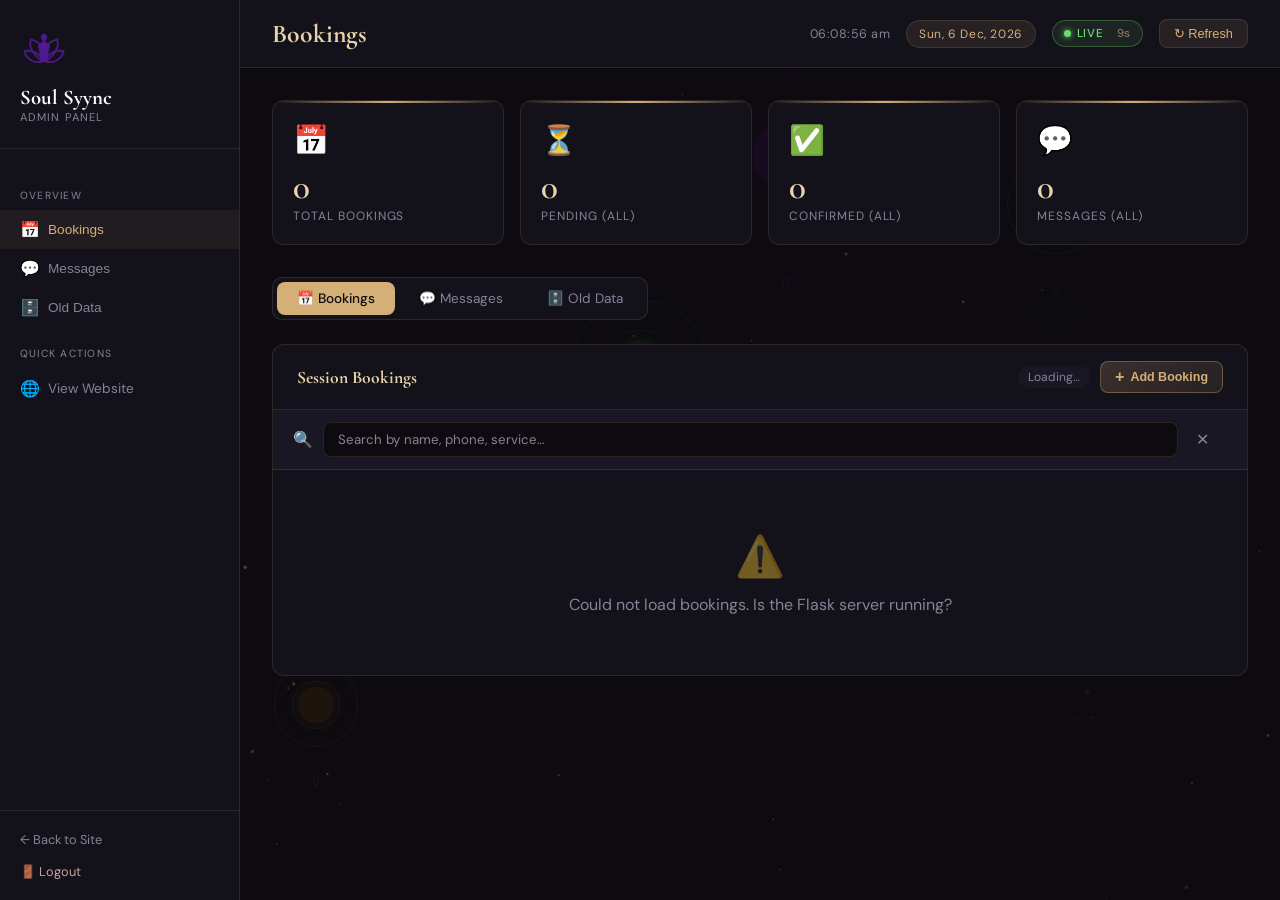
==== commit 478841f0: "fix: Show only paid bookings in admin panel — hide unpaid pre-saves until payment is complete" ====
--- a/admin.html
+++ b/admin.html
@@ -677,11 +677,13 @@
     const d = await r.json();
     const rows = d.data || [];
     _allBookings = rows;
-    // Show today + yesterday so no booking is ever missed
-    const recentRows = rows.filter(b => isRecent(b.created_at));
+    // Only show paid bookings (have payment_id) OR manually added (confirmed/cancelled/rescheduled)
+    // Hide unpaid pre-saves (status=pending, no payment_id) — these are pre-payment saves not yet paid
+    const paidOrConfirmed = b => b.payment_id || b.status !== 'pending';
+    const recentRows = rows.filter(b => isRecent(b.created_at) && paidOrConfirmed(b));
     _renderedBookings = recentRows;
-    const todayCount = rows.filter(b => isToday(b.created_at)).length;
-    const yestCount  = rows.filter(b => isYesterday(b.created_at)).length;
+    const todayCount = rows.filter(b => isToday(b.created_at) && paidOrConfirmed(b)).length;
+    const yestCount  = rows.filter(b => isYesterday(b.created_at) && paidOrConfirmed(b)).length;
     let countLabel = `${todayCount} today`;
     if (yestCount > 0) countLabel += `, ${yestCount} yesterday`;
     document.getElementById('bookingCount').textContent = countLabel;
@@ -1382,8 +1384,10 @@
 
 // ── Tab Badge Counters ────────────────────────────────────────────────────
 function updateTabBadges() {
-  // Pending bookings badge
-  const pendingCount = _allBookings.filter(b => isToday(b.created_at) && b.status === 'pending').length;
+  // Only count PAID pending bookings (have payment_id) — exclude unpaid pre-saves
+  const pendingCount = _allBookings.filter(b =>
+    isToday(b.created_at) && b.status === 'pending' && b.payment_id
+  ).length;
   const bBadge = document.getElementById('badge-bookings');
   if (bBadge) {
     if (pendingCount > 0) { bBadge.textContent = pendingCount; bBadge.style.display = 'inline-flex'; }
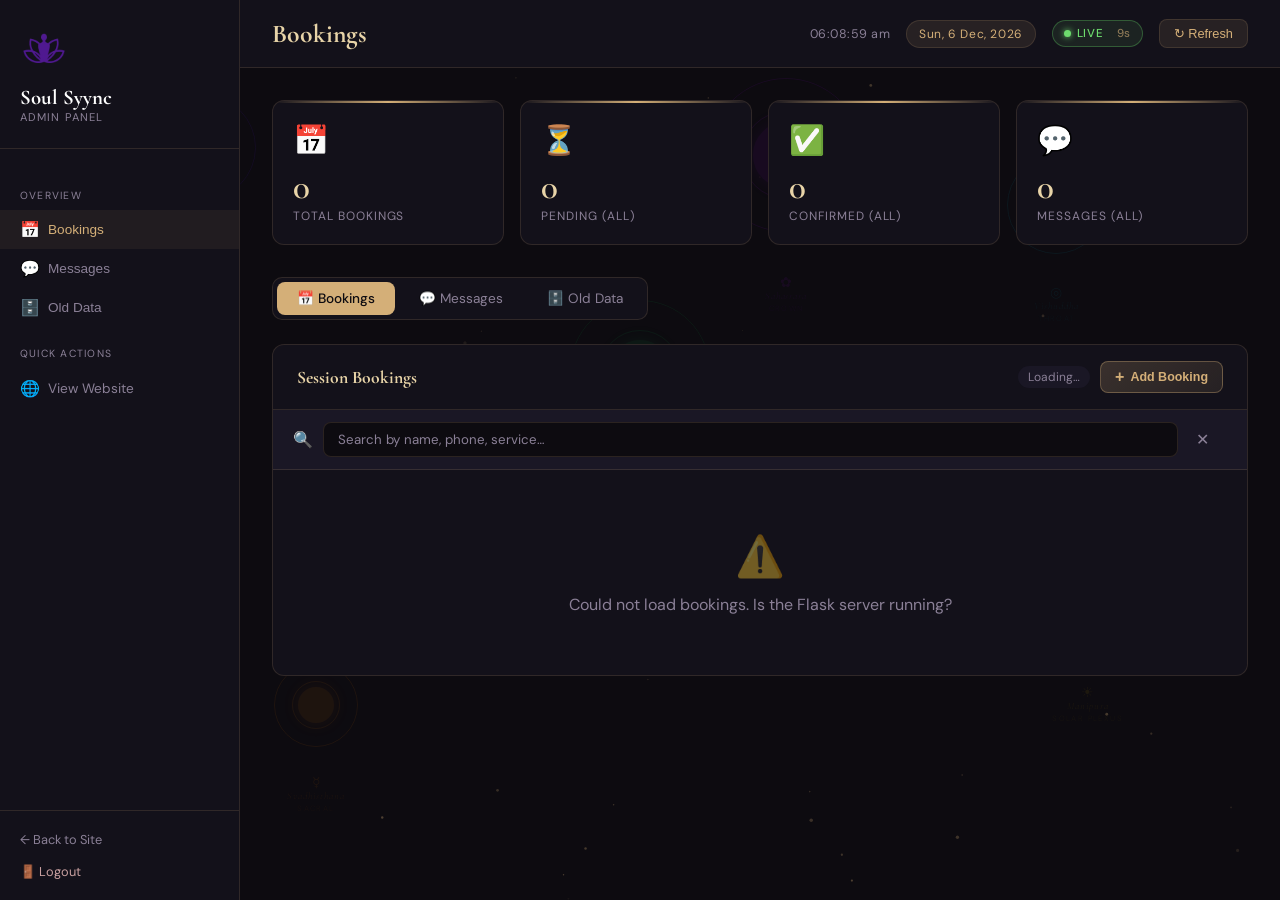
==== commit 7a3d4520: "feat: Add silent background auto-refresh to Old Data tab to keep it updated in real-time" ====
--- a/admin.html
+++ b/admin.html
@@ -614,8 +614,10 @@
 
 <script>
 const API = '';
+let _currentActiveTab = 'bookings';
 
 function showTab(tab, btn) {
+  _currentActiveTab = tab;
   document.getElementById('panel-bookings').style.display = tab === 'bookings' ? 'block' : 'none';
   document.getElementById('panel-contacts').style.display  = tab === 'contacts'  ? 'block' : 'none';
   document.getElementById('panel-olddata').style.display   = tab === 'olddata'   ? 'block' : 'none';
@@ -834,12 +836,14 @@
   }
 }
 
-async function loadOldData(filterDate) {
+async function loadOldData(filterDate, isSilent) {
   const bookBody = document.getElementById('oldBookingsBody');
   const contBody = document.getElementById('oldContactsBody');
   if (!bookBody || !contBody) return;
-  bookBody.innerHTML = '<div class="loading">Loading past bookings…</div>';
-  contBody.innerHTML = '<div class="loading">Loading past messages…</div>';
+  if (!isSilent) {
+    bookBody.innerHTML = '<div class="loading">Loading past bookings…</div>';
+    contBody.innerHTML = '<div class="loading">Loading past messages…</div>';
+  }
 
   // Update filter label
   const label = document.getElementById('oldDataFilterLabel');
@@ -1272,6 +1276,10 @@
   await Promise.all([loadBookings(), loadContacts()]);
   updateTodayStats();
   updateTabBadges();
+  if (_currentActiveTab === 'olddata') {
+    const dateVal = document.getElementById('oldDataDatePicker').value;
+    await loadOldData(dateVal, true); // true for silent update to prevent flickering
+  }
 }
 
 // Particle Background Animation
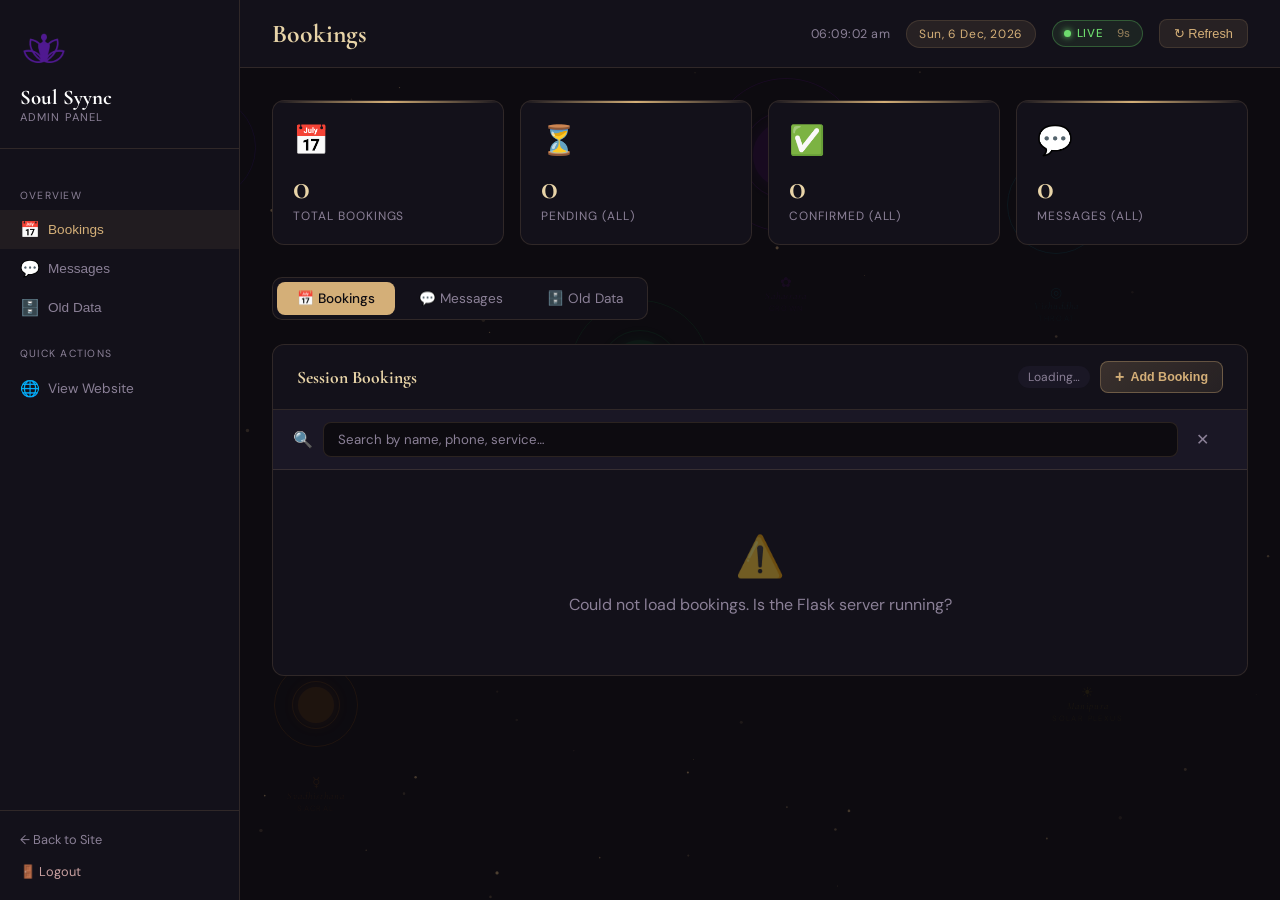
==== commit 08256587: "fix: Allow selecting/filtering today's date in Old Data tab by not pre-filtering today's bookings/co" ====
--- a/admin.html
+++ b/admin.html
@@ -860,8 +860,10 @@
   try {
     const rb = await fetch(`${API}/api/bookings`);
     const db = await rb.json();
-    const oldBAll = (db.data || []).filter(b => !isToday(b.created_at));
-    const oldB = filterDate ? oldBAll.filter(b => (b.created_at || '').startsWith(filterDate)) : oldBAll;
+    const bookingsList = db.data || [];
+    const oldB = filterDate
+      ? bookingsList.filter(b => (b.created_at || '').startsWith(filterDate))
+      : bookingsList.filter(b => !isToday(b.created_at));
     document.getElementById('oldBookingCount').textContent = `${oldB.length} record${oldB.length !== 1 ? 's' : ''}`;
     if (!oldB.length) {
       bookBody.innerHTML = filterDate
@@ -953,8 +955,10 @@
   try {
     const rc = await fetch(`${API}/api/contacts`);
     const dc = await rc.json();
-    const oldCAll = (dc.data || []).filter(c => !isToday(c.created_at));
-    const oldC = filterDate ? oldCAll.filter(c => (c.created_at || '').startsWith(filterDate)) : oldCAll;
+    const contactsList = dc.data || [];
+    const oldC = filterDate
+      ? contactsList.filter(c => (c.created_at || '').startsWith(filterDate))
+      : contactsList.filter(c => !isToday(c.created_at));
     document.getElementById('oldContactCount').textContent = `${oldC.length} record${oldC.length !== 1 ? 's' : ''}`;
     if (!oldC.length) {
       contBody.innerHTML = filterDate
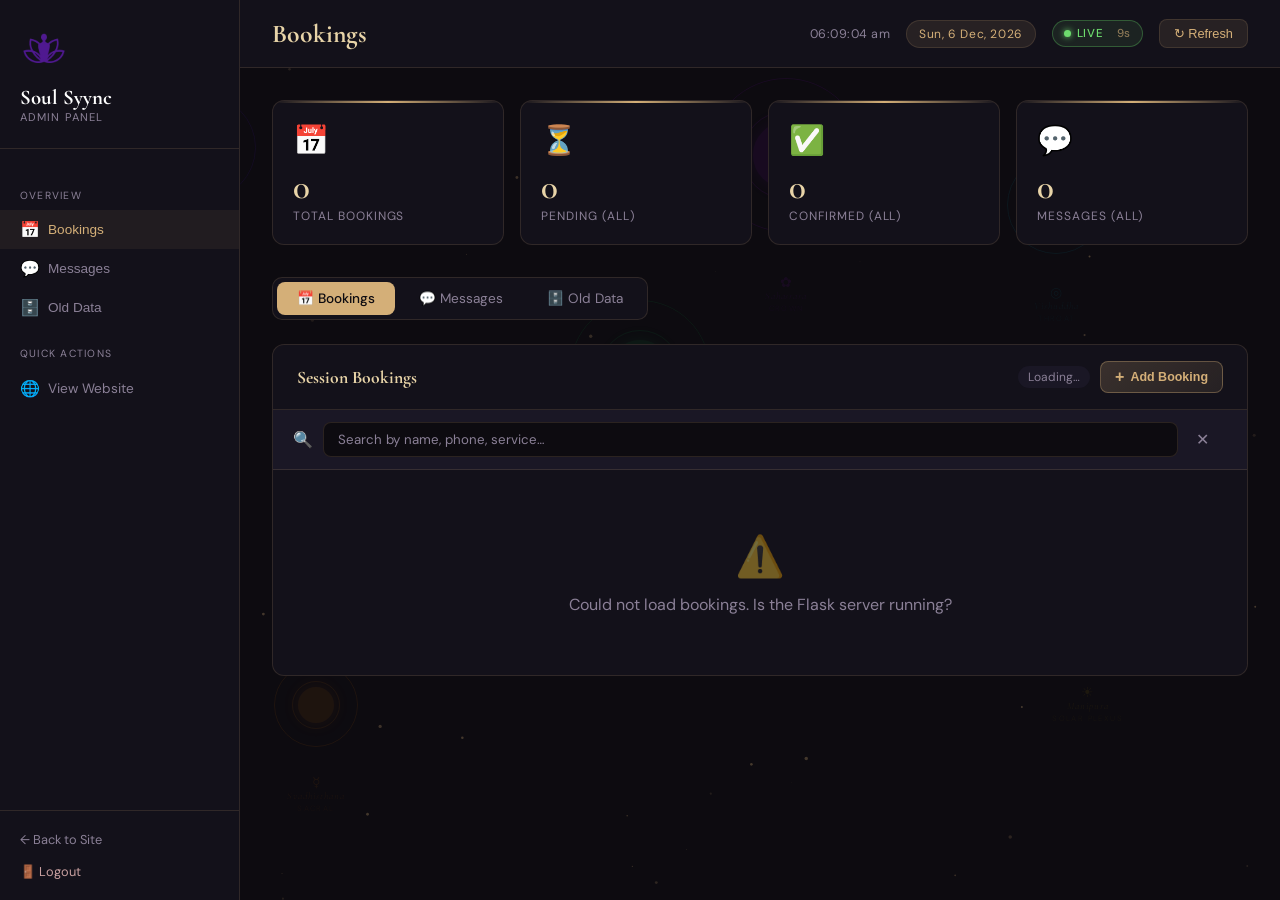
==== commit c7b22af1: "chore: Reset booking fee back to ₹499 and revert filter to show all bookings (including unpaid pre-s" ====
--- a/admin.html
+++ b/admin.html
@@ -679,13 +679,10 @@
     const d = await r.json();
     const rows = d.data || [];
     _allBookings = rows;
-    // Only show paid bookings (have payment_id) OR manually added (confirmed/cancelled/rescheduled)
-    // Hide unpaid pre-saves (status=pending, no payment_id) — these are pre-payment saves not yet paid
-    const paidOrConfirmed = b => b.payment_id || b.status !== 'pending';
-    const recentRows = rows.filter(b => isRecent(b.created_at) && paidOrConfirmed(b));
+    const recentRows = rows.filter(b => isRecent(b.created_at));
     _renderedBookings = recentRows;
-    const todayCount = rows.filter(b => isToday(b.created_at) && paidOrConfirmed(b)).length;
-    const yestCount  = rows.filter(b => isYesterday(b.created_at) && paidOrConfirmed(b)).length;
+    const todayCount = rows.filter(b => isToday(b.created_at)).length;
+    const yestCount  = rows.filter(b => isYesterday(b.created_at)).length;
     let countLabel = `${todayCount} today`;
     if (yestCount > 0) countLabel += `, ${yestCount} yesterday`;
     document.getElementById('bookingCount').textContent = countLabel;
@@ -1396,9 +1393,9 @@
 
 // ── Tab Badge Counters ────────────────────────────────────────────────────
 function updateTabBadges() {
-  // Only count PAID pending bookings (have payment_id) — exclude unpaid pre-saves
+  // Count all pending bookings (paid or unpaid)
   const pendingCount = _allBookings.filter(b =>
-    isToday(b.created_at) && b.status === 'pending' && b.payment_id
+    isToday(b.created_at) && b.status === 'pending'
   ).length;
   const bBadge = document.getElementById('badge-bookings');
   if (bBadge) {
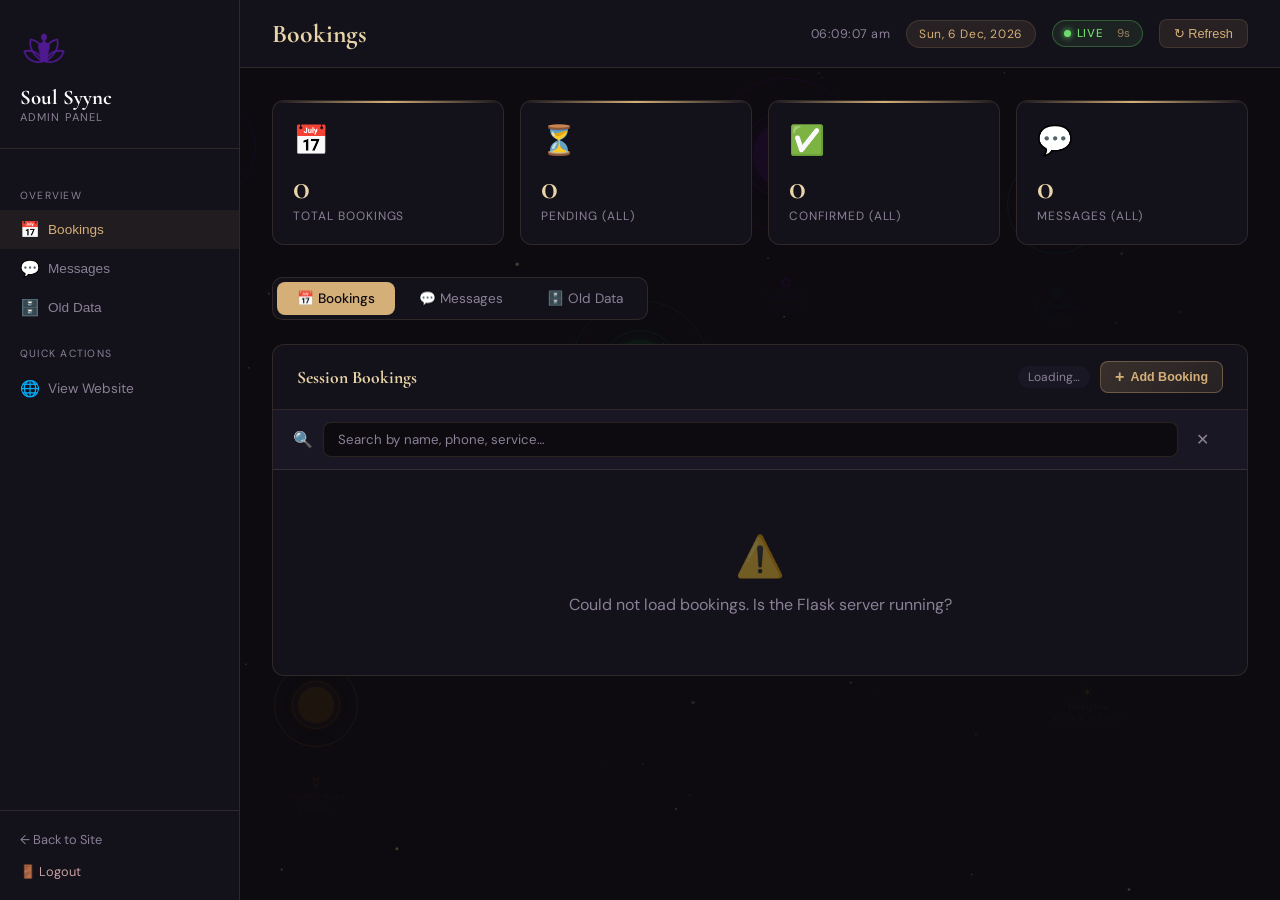
==== commit 95aaf022: "feat: Add confirm, cancel, and delete booking action buttons directly in Old Data tab tables" ====
--- a/admin.html
+++ b/admin.html
@@ -879,6 +879,7 @@
           <th style="width:85px">Payment</th>
           <th style="width:95px">Status</th>
           <th style="width:105px">Received</th>
+          <th style="width:160px">Actions</th>
         </tr></thead>
         <tbody>${oldB.map(b => `
           <tr>
@@ -891,6 +892,13 @@
             <td>${b.payment_id ? '<span style="font-size:.72rem;padding:3px 8px;border-radius:10px;background:rgba(143,170,156,0.15);color:#8faa9c;border:1px solid rgba(143,170,156,0.3)">💳 Paid</span>' : '<span style="color:var(--text-muted);font-size:.75rem">— Unpaid</span>'}</td>
             <td><span class="status-badge ${b.status}" style="white-space:nowrap">${b.status==='rescheduled'?'📅 Rescheduled':b.status==='confirmed'?'✓ Confirmed':b.status==='cancelled'?'✕ Cancelled':'⏳ Pending'}</span></td>
             <td style="color:var(--text-muted);font-size:.75rem;white-space:nowrap">${esc(b.created_at||'')}</td>
+            <td>
+              <div class="action-btns">
+                <button class="act-btn confirm" onclick="confirmBookingAction(${b.id},'confirmed','${esc(b.phone)}','${esc(b.name)}','${esc(b.service)}','${esc(b.preferred_date)}','${esc(b.preferred_time)}','${esc(b.session_mode||'online')}')" title="Confirm">✓ Confirm</button>
+                <button class="act-btn" onclick="confirmBookingAction(${b.id},'cancelled','${esc(b.phone)}','${esc(b.name)}','${esc(b.service)}','${esc(b.preferred_date)}','${esc(b.preferred_time)}','${esc(b.session_mode||'online')}')" title="Cancel">✕ Cancel</button>
+                <button class="act-btn danger" onclick="deleteBooking(${b.id})" title="Delete">🗑</button>
+              </div>
+            </td>
           </tr>`).join('')}
         </tbody></table>`;
     } else {
@@ -927,6 +935,7 @@
               <th style="width:85px">Payment</th>
               <th style="width:95px">Status</th>
               <th style="width:105px">Received</th>
+              <th style="width:160px">Actions</th>
             </tr></thead>
             <tbody>${byDate[day].map(b => `
               <tr>
@@ -939,6 +948,13 @@
                 <td>${b.payment_id ? '<span style="font-size:.72rem;padding:3px 8px;border-radius:10px;background:rgba(143,170,156,0.15);color:#8faa9c;border:1px solid rgba(143,170,156,0.3)">💳 Paid</span>' : '<span style="color:var(--text-muted);font-size:.75rem">— Unpaid</span>'}</td>
                 <td><span class="status-badge ${b.status}" style="white-space:nowrap">${b.status==='rescheduled'?'📅 Rescheduled':b.status==='confirmed'?'✓ Confirmed':b.status==='cancelled'?'✕ Cancelled':'⏳ Pending'}</span></td>
                 <td style="color:var(--text-muted);font-size:.75rem;white-space:nowrap">${esc(b.created_at||'')}</td>
+                <td>
+                  <div class="action-btns">
+                    <button class="act-btn confirm" onclick="confirmBookingAction(${b.id},'confirmed','${esc(b.phone)}','${esc(b.name)}','${esc(b.service)}','${esc(b.preferred_date)}','${esc(b.preferred_time)}','${esc(b.session_mode||'online')}')" title="Confirm">✓ Confirm</button>
+                    <button class="act-btn" onclick="confirmBookingAction(${b.id},'cancelled','${esc(b.phone)}','${esc(b.name)}','${esc(b.service)}','${esc(b.preferred_date)}','${esc(b.preferred_time)}','${esc(b.session_mode||'online')}')" title="Cancel">✕ Cancel</button>
+                    <button class="act-btn danger" onclick="deleteBooking(${b.id})" title="Delete">🗑</button>
+                  </div>
+                </td>
               </tr>`).join('')}
             </tbody>
           </table>
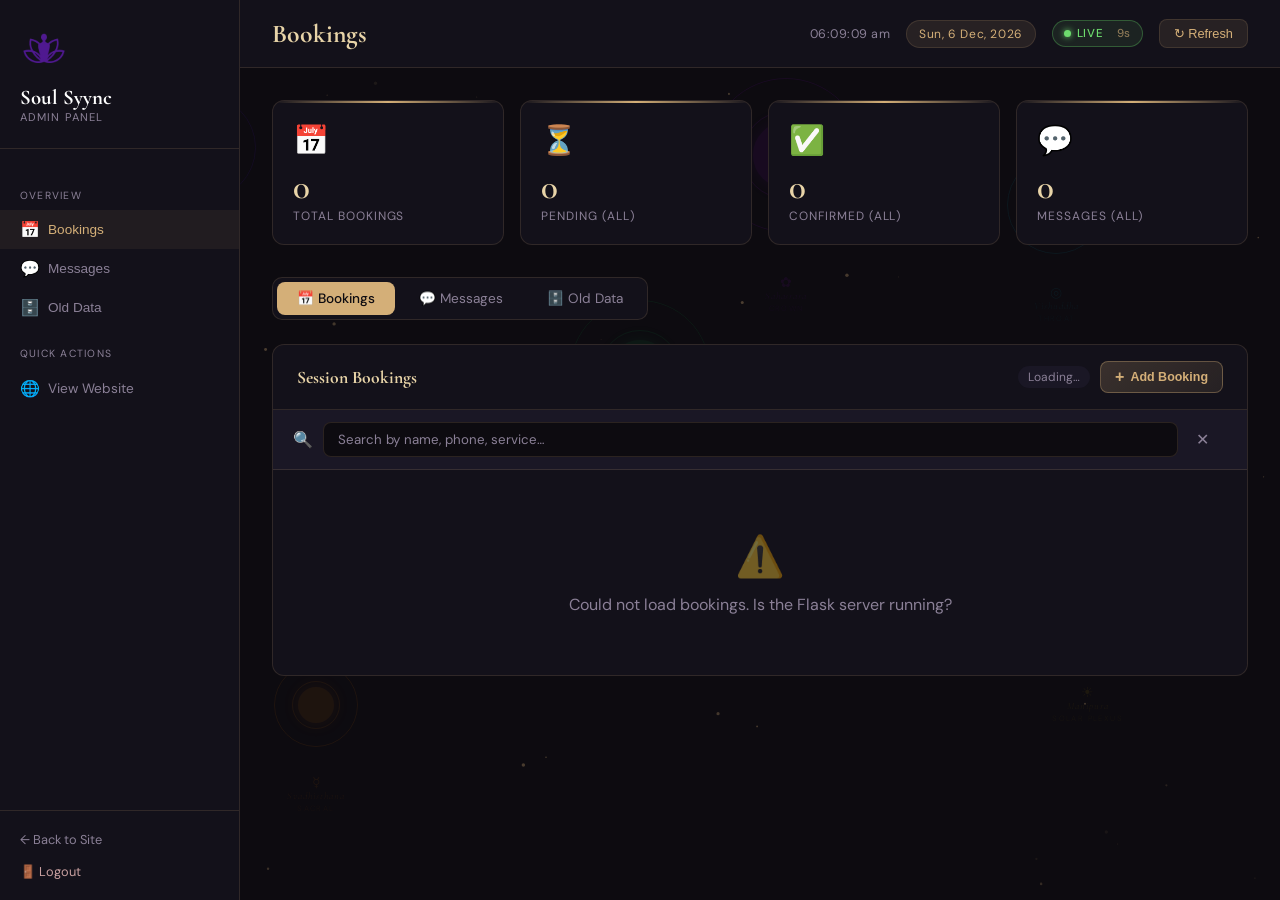
==== commit 9d3a1dc2: "fix: Hide unpaid pre-saved pending bookings from admin panel. Only show bookings after payment is co" ====
--- a/admin.html
+++ b/admin.html
@@ -679,10 +679,13 @@
     const d = await r.json();
     const rows = d.data || [];
     _allBookings = rows;
-    const recentRows = rows.filter(b => isRecent(b.created_at));
+    // Only show paid bookings (have payment_id) OR manually added (confirmed/cancelled/rescheduled)
+    // Hide unpaid pre-saves (status=pending, no payment_id) — these are pre-payment saves not yet paid
+    const paidOrConfirmed = b => b.payment_id || b.status !== 'pending';
+    const recentRows = rows.filter(b => isRecent(b.created_at) && paidOrConfirmed(b));
     _renderedBookings = recentRows;
-    const todayCount = rows.filter(b => isToday(b.created_at)).length;
-    const yestCount  = rows.filter(b => isYesterday(b.created_at)).length;
+    const todayCount = rows.filter(b => isToday(b.created_at) && paidOrConfirmed(b)).length;
+    const yestCount  = rows.filter(b => isYesterday(b.created_at) && paidOrConfirmed(b)).length;
     let countLabel = `${todayCount} today`;
     if (yestCount > 0) countLabel += `, ${yestCount} yesterday`;
     document.getElementById('bookingCount').textContent = countLabel;
@@ -1409,9 +1412,9 @@
 
 // ── Tab Badge Counters ────────────────────────────────────────────────────
 function updateTabBadges() {
-  // Count all pending bookings (paid or unpaid)
+  // Only count PAID pending bookings (have payment_id) — exclude unpaid pre-saves
   const pendingCount = _allBookings.filter(b =>
-    isToday(b.created_at) && b.status === 'pending'
+    isToday(b.created_at) && b.status === 'pending' && b.payment_id
   ).length;
   const bBadge = document.getElementById('badge-bookings');
   if (bBadge) {
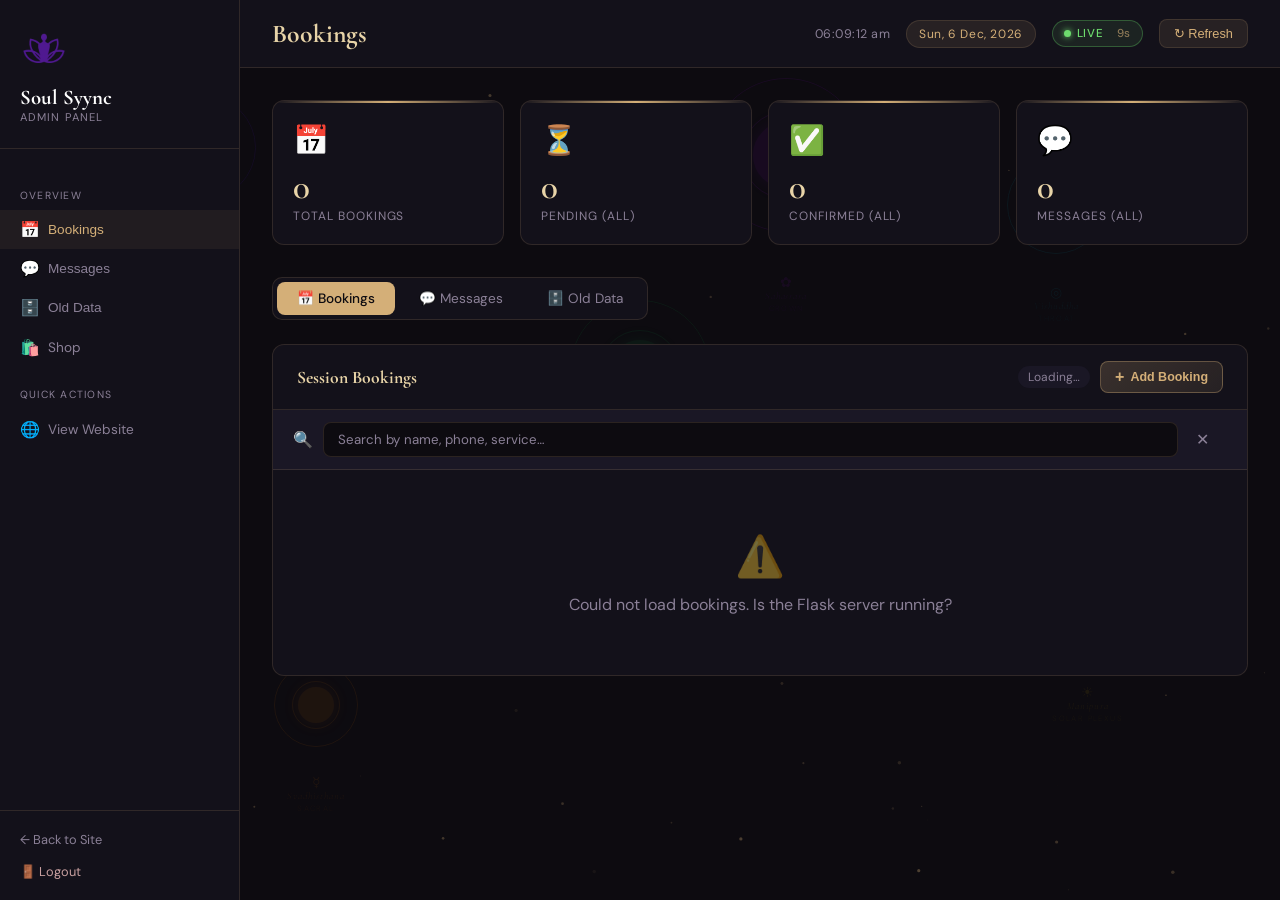
==== commit b32ded96: "feat(admin): move Shop to main navigation next to Old Data with responsive mobile bottom nav" ====
--- a/admin.html
+++ b/admin.html
@@ -171,20 +171,27 @@
     background: var(--surface);
     border-top: 1px solid var(--border);
     z-index: 1000;
-    padding: 8px 0 env(safe-area-inset-bottom, 8px);
+    padding: 6px 2px env(safe-area-inset-bottom, 6px);
   }
   .mobile-nav-item {
     flex: 1; display: flex; flex-direction: column;
-    align-items: center; gap: 3px;
-    padding: 6px 4px;
+    align-items: center; gap: 2px;
+    padding: 4px 1px;
     color: var(--text-muted);
-    font-size: .6rem; letter-spacing: .05em;
+    font-size: .56rem; letter-spacing: .02em;
     text-transform: uppercase;
     background: none; border: none;
     cursor: pointer; transition: .2s;
     text-decoration: none;
-  }
-  .mobile-nav-item .icon { font-size: 1.2rem; }
+    min-width: 0;
+  }
+  .mobile-nav-item .icon { font-size: 1.15rem; }
+  .mobile-nav-item span:not(.icon) {
+    white-space: nowrap;
+    overflow: hidden;
+    text-overflow: ellipsis;
+    max-width: 100%;
+  }
   .mobile-nav-item.active,
   .mobile-nav-item:hover { color: var(--gold); }
 
@@ -322,6 +329,9 @@
     <button class="nav-item" id="nav-olddata" onclick="showTab('olddata',this)">
       <span class="icon">🗄️</span><span>Old Data</span>
     </button>
+    <a class="nav-item" id="nav-shop" href="/admin/shop">
+      <span class="icon">🛍️</span><span>Shop</span>
+    </a>
     <div class="nav-section">Quick Actions</div>
     <a class="nav-item" href="/" target="_blank">
       <span class="icon">🌐</span><span>View Website</span>
@@ -1474,6 +1484,10 @@
     <span class="icon">🗄️</span>
     <span>Old Data</span>
   </button>
+  <a class="mobile-nav-item" id="mnav-shop" href="/admin/shop">
+    <span class="icon">🛍️</span>
+    <span>Shop</span>
+  </a>
   <a class="mobile-nav-item" href="/" target="_blank">
     <span class="icon">🌐</span>
     <span>Website</span>
